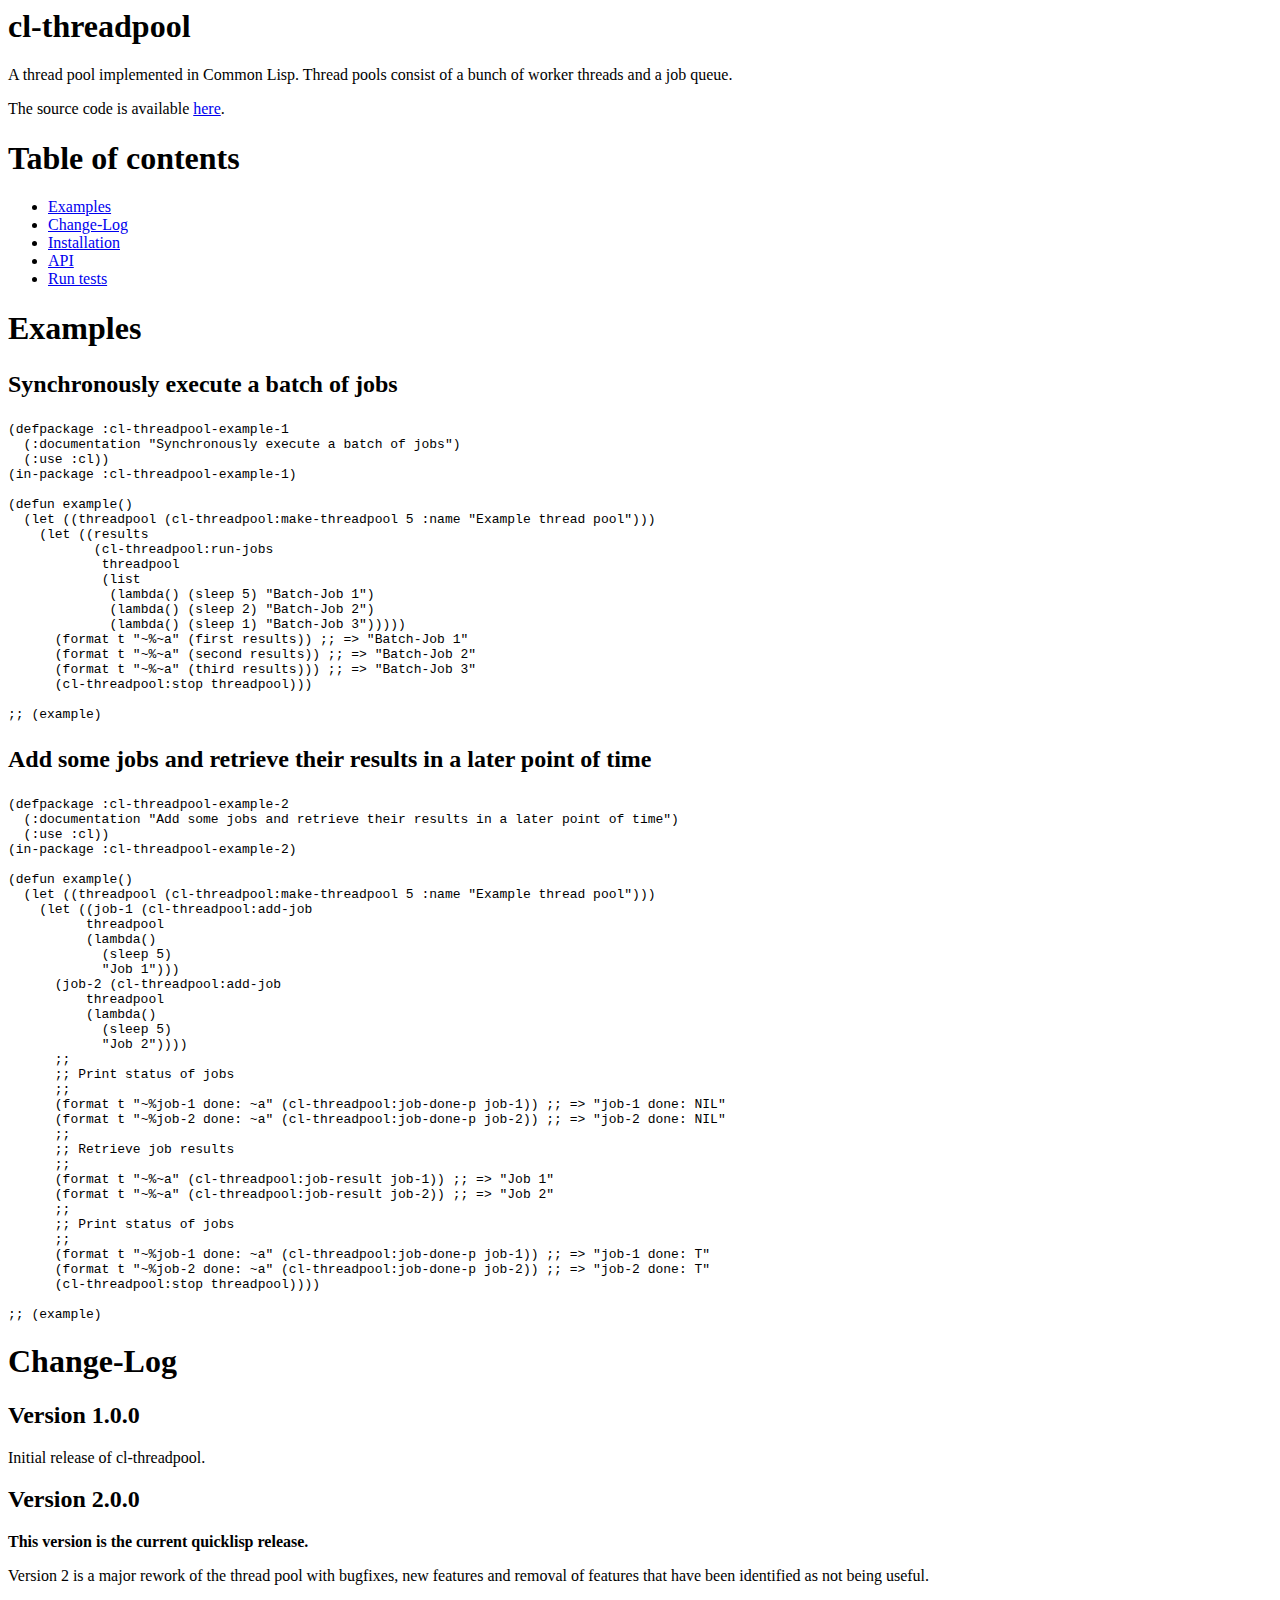
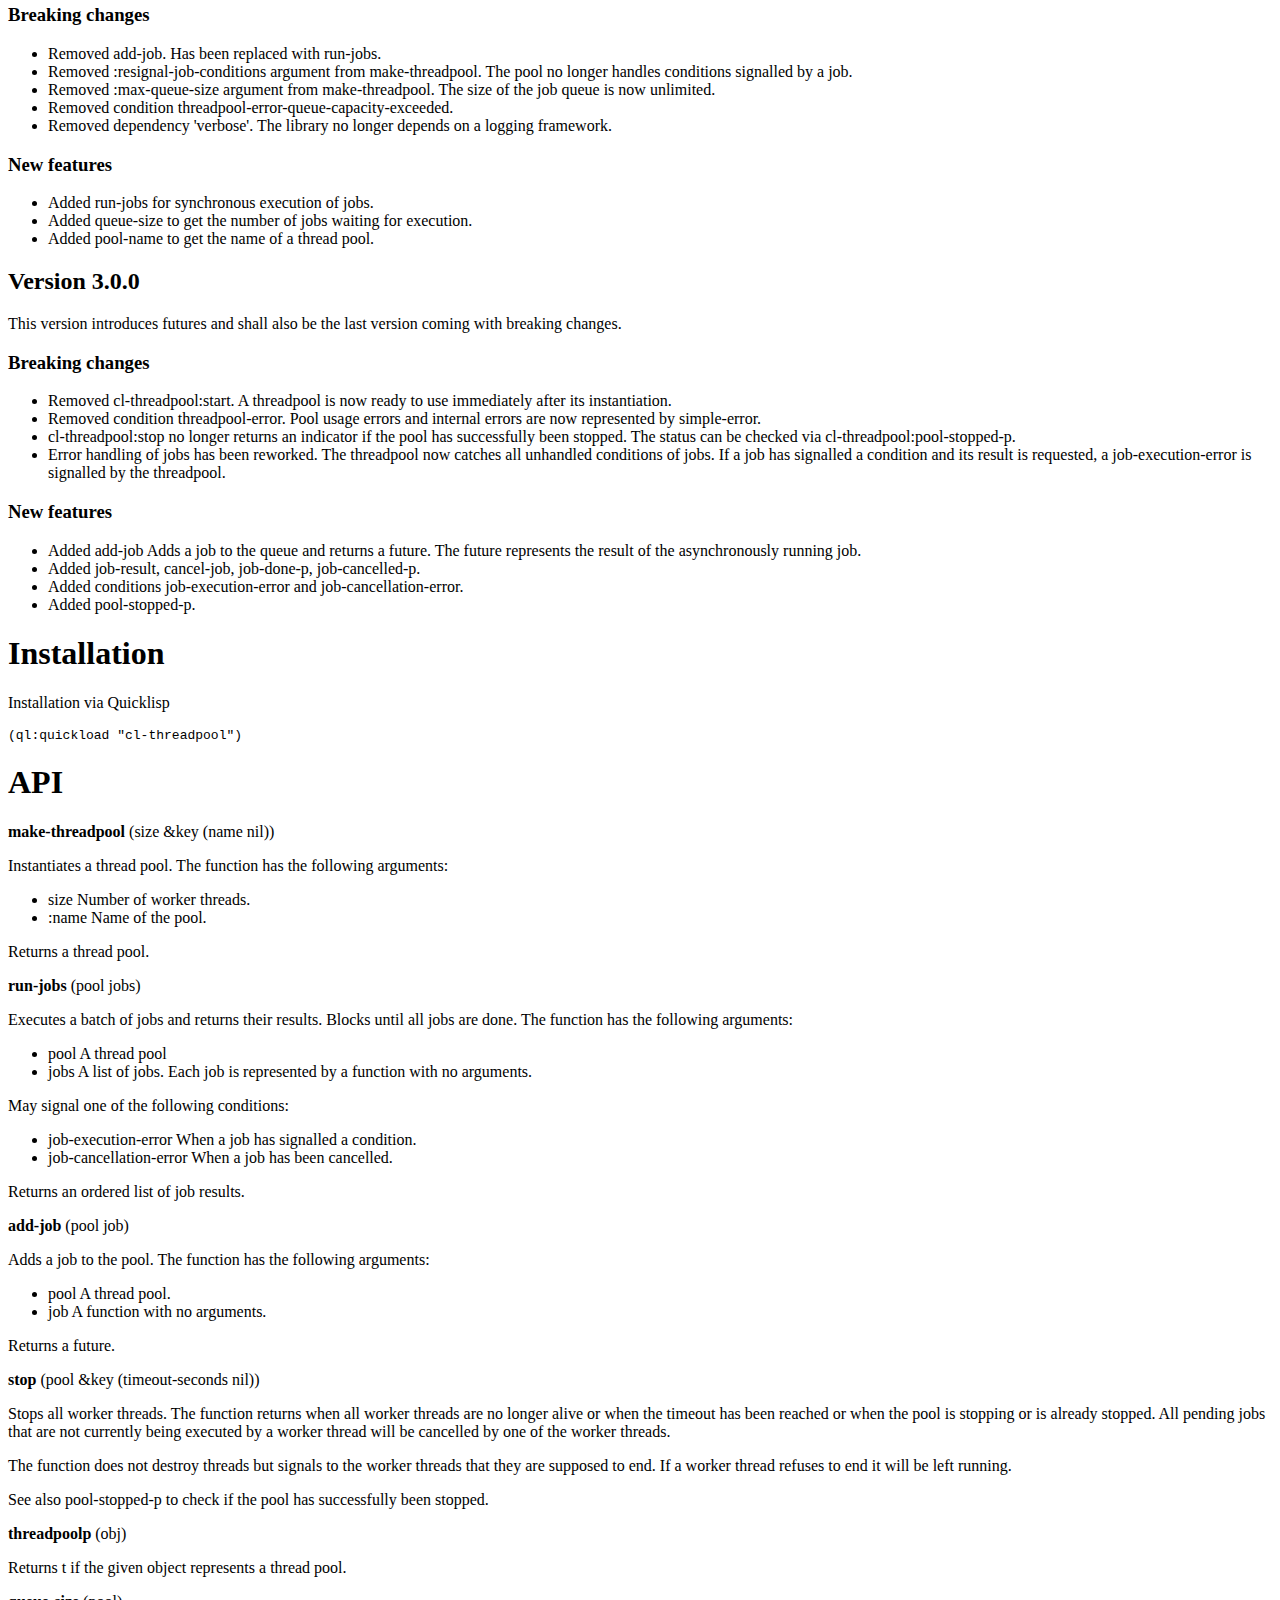
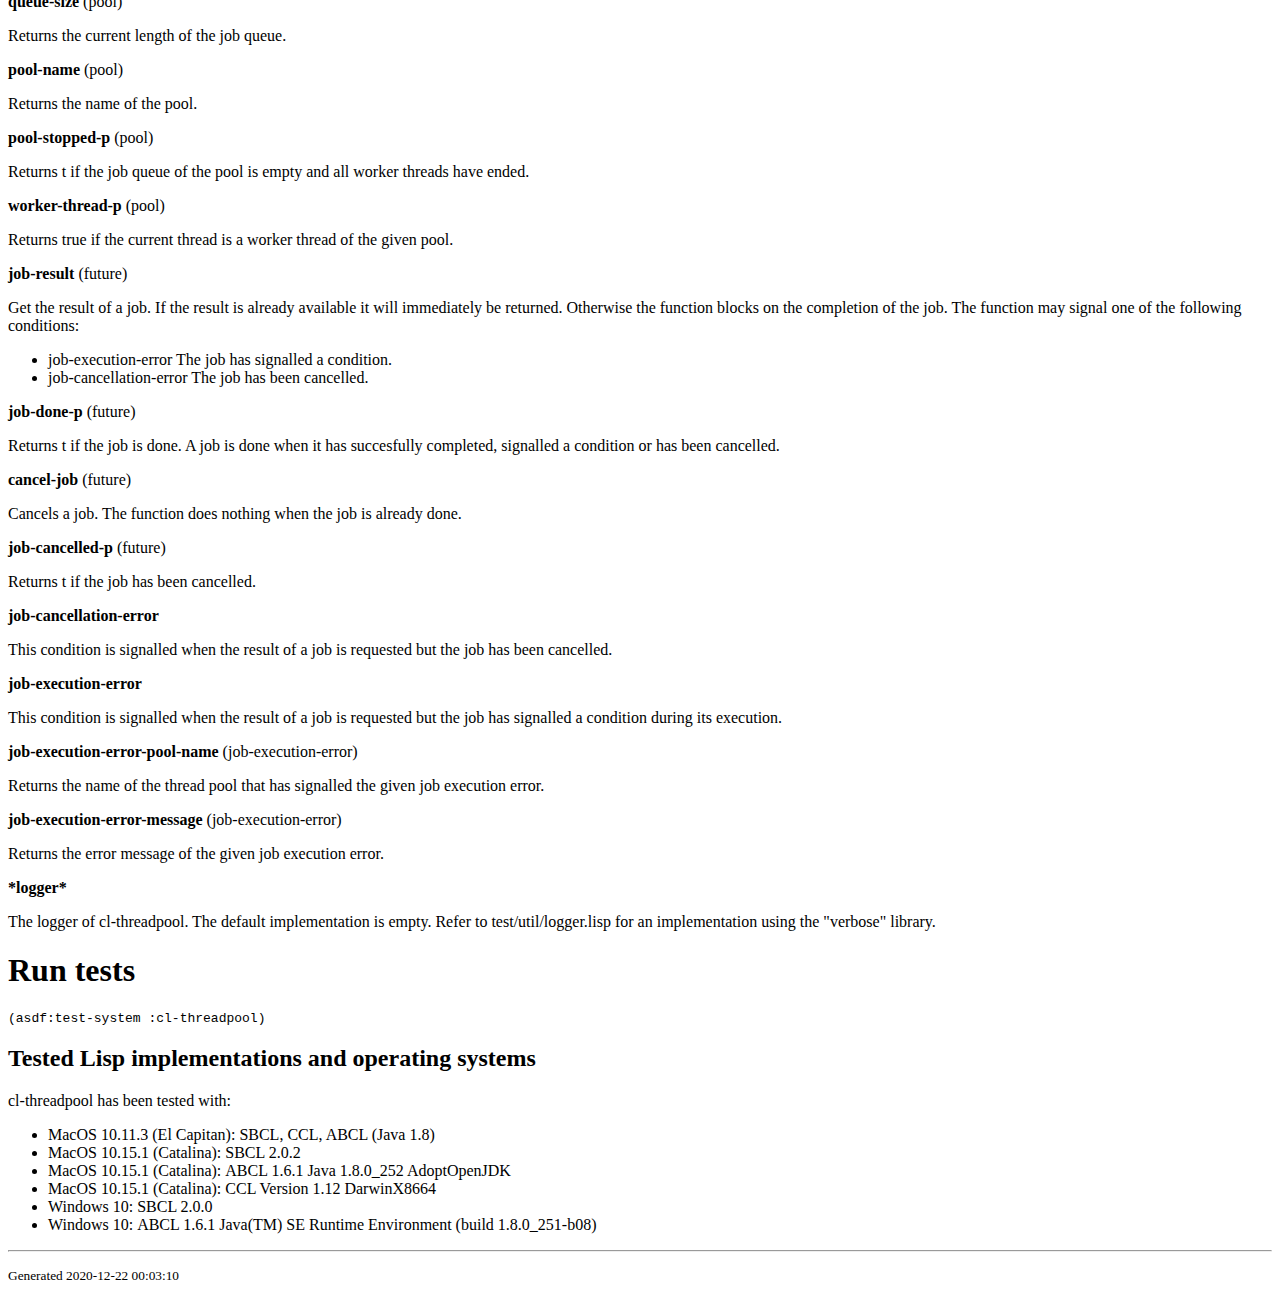
==== docs/index.html @ 8daae039 "Updated readme: How to run tests" ====
<html><head><link href="styles.css" rel="stylesheet" type="text/css"/></head><body><header><h1>cl-threadpool</h1><p>A thread pool implemented in Common Lisp. Thread pools consist of a bunch of worker threads and a job queue.</p><p>The source code is available <a href="https://github.com/Frechmatz/cl-threadpool">here</a>.</p></header><nav><h1>Table of contents</h1><ul><li><a href="#Examples">Examples</a></li><li><a href="#Change-Log">Change-Log</a></li><li><a href="#Installation">Installation</a></li><li><a href="#API">API</a></li><li><a href="#Run tests">Run tests</a></li></ul></nav><section><h1 id="Examples">Examples</h1><h2><p>Synchronously execute a batch of jobs</p></h2><p><pre><code>(defpackage :cl-threadpool-example-1
  (:documentation &quot;Synchronously execute a batch of jobs&quot;)
  (:use :cl))
(in-package :cl-threadpool-example-1)

(defun example()
  (let ((threadpool (cl-threadpool:make-threadpool 5 :name &quot;Example thread pool&quot;)))
    (let ((results
           (cl-threadpool:run-jobs
            threadpool
            (list
             (lambda() (sleep 5) &quot;Batch-Job 1&quot;)
             (lambda() (sleep 2) &quot;Batch-Job 2&quot;)
             (lambda() (sleep 1) &quot;Batch-Job 3&quot;)))))
      (format t &quot;~%~a&quot; (first results)) ;; =&gt; &quot;Batch-Job 1&quot;
      (format t &quot;~%~a&quot; (second results)) ;; =&gt; &quot;Batch-Job 2&quot;
      (format t &quot;~%~a&quot; (third results))) ;; =&gt; &quot;Batch-Job 3&quot;
      (cl-threadpool:stop threadpool)))

;; (example)</code></pre></p><h2><p>Add some jobs and retrieve their results in a later point of time</p></h2><p><pre><code>(defpackage :cl-threadpool-example-2
  (:documentation &quot;Add some jobs and retrieve their results in a later point of time&quot;)
  (:use :cl))
(in-package :cl-threadpool-example-2)

(defun example()
  (let ((threadpool (cl-threadpool:make-threadpool 5 :name &quot;Example thread pool&quot;)))
    (let ((job-1 (cl-threadpool:add-job
          threadpool
          (lambda()
            (sleep 5)
            &quot;Job 1&quot;)))
      (job-2 (cl-threadpool:add-job
          threadpool
          (lambda()
            (sleep 5)
            &quot;Job 2&quot;))))
      ;;
      ;; Print status of jobs
      ;;
      (format t &quot;~%job-1 done: ~a&quot; (cl-threadpool:job-done-p job-1)) ;; =&gt; &quot;job-1 done: NIL&quot;
      (format t &quot;~%job-2 done: ~a&quot; (cl-threadpool:job-done-p job-2)) ;; =&gt; &quot;job-2 done: NIL&quot;
      ;;
      ;; Retrieve job results
      ;;
      (format t &quot;~%~a&quot; (cl-threadpool:job-result job-1)) ;; =&gt; &quot;Job 1&quot;
      (format t &quot;~%~a&quot; (cl-threadpool:job-result job-2)) ;; =&gt; &quot;Job 2&quot;
      ;;
      ;; Print status of jobs
      ;;
      (format t &quot;~%job-1 done: ~a&quot; (cl-threadpool:job-done-p job-1)) ;; =&gt; &quot;job-1 done: T&quot;
      (format t &quot;~%job-2 done: ~a&quot; (cl-threadpool:job-done-p job-2)) ;; =&gt; &quot;job-2 done: T&quot;
      (cl-threadpool:stop threadpool))))

;; (example)</code></pre></p><h1 id="Change-Log">Change-Log</h1><h2>Version 1.0.0</h2><p>Initial release of cl-threadpool.</p><h2>Version 2.0.0</h2><p><b>This version is the current quicklisp release.</b></p><p>Version 2 is a major rework of the thread pool with bugfixes, new features and removal of features that have been identified as not being useful.</p><h3>Breaking changes</h3><ul><li>Removed add-job. Has been replaced with run-jobs.</li><li>Removed :resignal-job-conditions argument from make-threadpool. The pool no longer handles conditions signalled by a job.</li><li>Removed :max-queue-size argument from make-threadpool. The size of the job queue is now unlimited.</li> <li>Removed condition threadpool-error-queue-capacity-exceeded.</li><li>Removed dependency 'verbose'. The library no longer depends on a logging framework.</li></ul><h3>New features</h3><ul><li>Added run-jobs for synchronous execution of jobs.</li><li>Added queue-size to get the number of jobs waiting for execution.</li><li>Added pool-name to get the name of a thread pool.</li></ul><h2>Version 3.0.0</h2><p>This version introduces futures and shall also be the last version coming with breaking changes.</p><h3>Breaking changes</h3><ul><li>Removed cl-threadpool:start. A threadpool is now ready to use immediately after its instantiation.</li><li>Removed condition threadpool-error. Pool usage errors and internal errors are now	represented by simple-error.</li><li>cl-threadpool:stop no longer returns an indicator if the pool has successfully been stopped. The status can be checked via cl-threadpool:pool-stopped-p.</li><li>Error handling of jobs has been reworked. The threadpool now catches all unhandled conditions of jobs. If a job has signalled a condition and its result is requested, a job-execution-error is signalled by the threadpool.</li></ul><h3>New features</h3><ul><li>Added add-job Adds a job to the queue and returns a future. The future represents the result of the asynchronously running job.</li><li>Added job-result, cancel-job, job-done-p, job-cancelled-p.</li><li>Added conditions job-execution-error and job-cancellation-error.</li><li>Added pool-stopped-p.</li></ul><h1 id="Installation">Installation</h1><p>Installation via Quicklisp</p>
<pre><code>(ql:quickload "cl-threadpool")</code></pre><h1 id="API">API</h1><b>make-threadpool</b>&nbsp;(size &key (name nil))<p>Instantiates a thread pool. The function has the following arguments:
   <ul>
   <li>size Number of worker threads.</li>
   <li>:name Name of the pool.</li>
   </ul>
   Returns a thread pool.</p><b>run-jobs</b>&nbsp;(pool jobs)<p>Executes a batch of jobs and returns their results. Blocks until 
   all jobs are done. The function has the following arguments:
   <ul>
   <li>pool A thread pool</li>
   <li>jobs A list of jobs. Each job is represented by a function with no arguments.</li>
   </ul>
   May signal one of the following conditions:
   <ul>
   <li>job-execution-error When a job has signalled a condition.</li>
   <li>job-cancellation-error When a job has been cancelled.</li>
   </ul>
   Returns an ordered list of job results.</p><b>add-job</b>&nbsp;(pool job)<p>Adds a job to the pool. The function has the following arguments:
   <ul> 
   <li>pool A thread pool.</li>
   <li>job A function with no arguments.</li>
   </ul>
   Returns a future.</p><b>stop</b>&nbsp;(pool &key (timeout-seconds nil))<p><p>Stops all worker threads. The function returns when all worker threads are no longer alive 
   or when the timeout has been reached or when the pool is stopping or is already stopped. 
   All pending jobs that are not currently being executed by a worker thread will be cancelled
   by one of the worker threads.</p>
   <p>The function does not destroy threads but signals to the worker threads that they are 
   supposed to end. If a worker thread refuses to end it will be left running.</p>
   <p>See also pool-stopped-p to check if the pool has successfully been stopped.</p></p><b>threadpoolp</b>&nbsp;(obj)<p>Returns t if the given object represents a thread pool.</p><b>queue-size</b>&nbsp;(pool)<p>Returns the current length of the job queue.</p><b>pool-name</b>&nbsp;(pool)<p>Returns the name of the pool.</p><b>pool-stopped-p</b>&nbsp;(pool)<p>Returns t if the job queue of the pool is empty and all worker threads have ended.</p><b>worker-thread-p</b>&nbsp;(pool)<p>Returns true if the current thread is a worker thread of the given pool.</p><b>job-result</b>&nbsp;(future)<p>Get the result of a job. If the result is already available it will immediately 
   be returned. Otherwise the function blocks on the completion of the job.
   The function may signal one of the following conditions:
   <ul>
   <li>job-execution-error The job has signalled a condition.</li>
   <li>job-cancellation-error The job has been cancelled.</li>
   </ul></p><b>job-done-p</b>&nbsp;(future)<p>Returns t if the job is done. A job is done when it has
   succesfully completed, signalled a condition or has been cancelled.</p><b>cancel-job</b>&nbsp;(future)<p>Cancels a job. The function does nothing when the job is already done.</p><b>job-cancelled-p</b>&nbsp;(future)<p>Returns t if the job has been cancelled.</p><b>job-cancellation-error</b><p>This condition is signalled when the result of a job is requested but the 
    job has been cancelled.</p><b>job-execution-error</b><p>This condition is signalled when the result of a job is requested but the job has
    signalled a condition during its execution.</p><b>job-execution-error-pool-name</b>&nbsp;(job-execution-error)<p>Returns the name of the thread pool that has signalled the given job execution error.</p><b>job-execution-error-message</b>&nbsp;(job-execution-error)<p>Returns the error message of the given job execution error.</p><b>*logger*</b><p>The logger of cl-threadpool. The default implementation is empty.
 Refer to test/util/logger.lisp for an implementation using the "verbose" library.</p><h1 id="Run tests">Run tests</h1><pre><code>(asdf:test-system :cl-threadpool)</code></pre><h2>Tested Lisp implementations and operating systems</h2><p>cl-threadpool has been tested with:</p>
<ul>
    <li>MacOS 10.11.3 (El Capitan):&nbsp;SBCL, CCL, ABCL (Java 1.8)</li>
    <li>MacOS 10.15.1 (Catalina):&nbsp;SBCL 2.0.2</li>
    <li>MacOS 10.15.1 (Catalina):&nbsp;ABCL 1.6.1 Java 1.8.0_252 AdoptOpenJDK</li>
    <li>MacOS 10.15.1 (Catalina):&nbsp;CCL Version 1.12 DarwinX8664</li>
    <li>Windows 10:&nbsp;SBCL 2.0.0</li>
    <li>Windows 10:&nbsp;ABCL 1.6.1 Java(TM) SE Runtime Environment (build 1.8.0_251-b08)</li>
</ul></section><footer><hr/><p><small>Generated 2020-12-22  00:03:10</small></p></footer></body></html>
---- docs/styles.css ----
pre {
  white-space: pre-wrap;
  word-break: keep-all
}
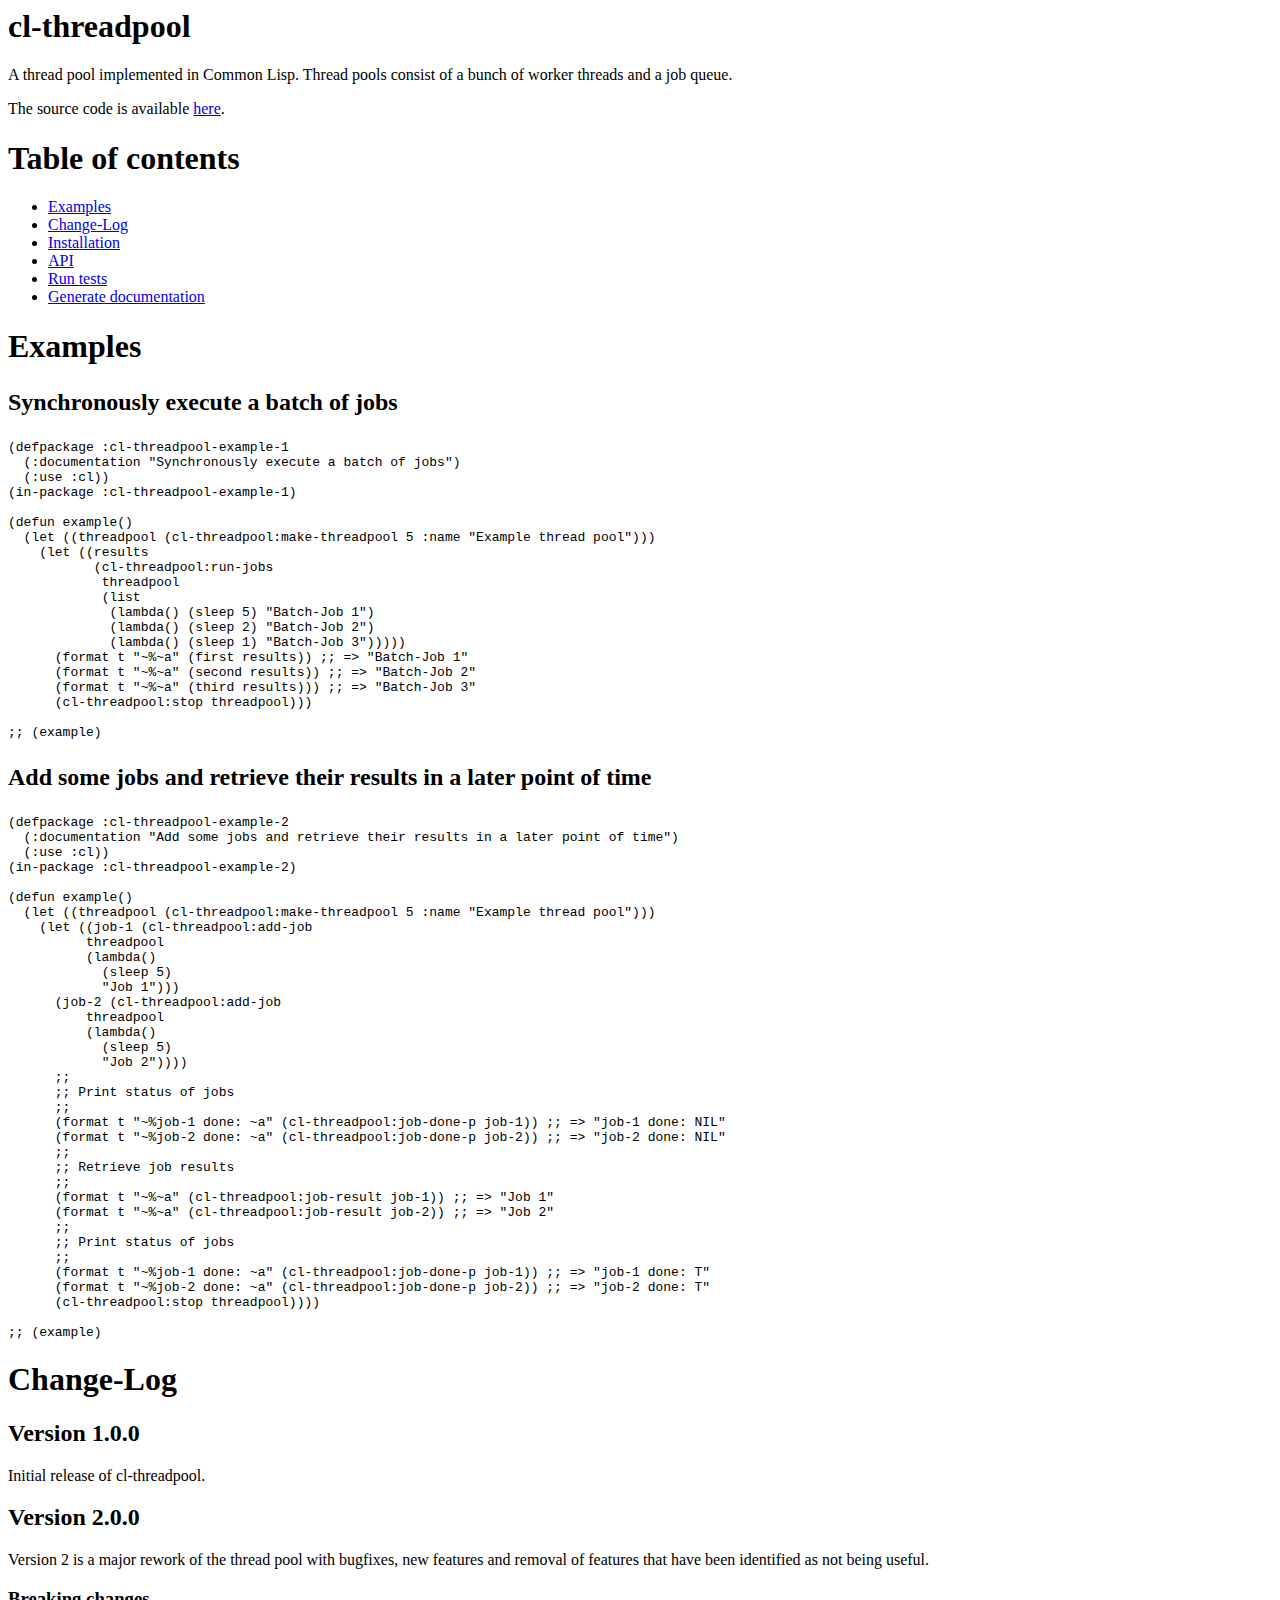
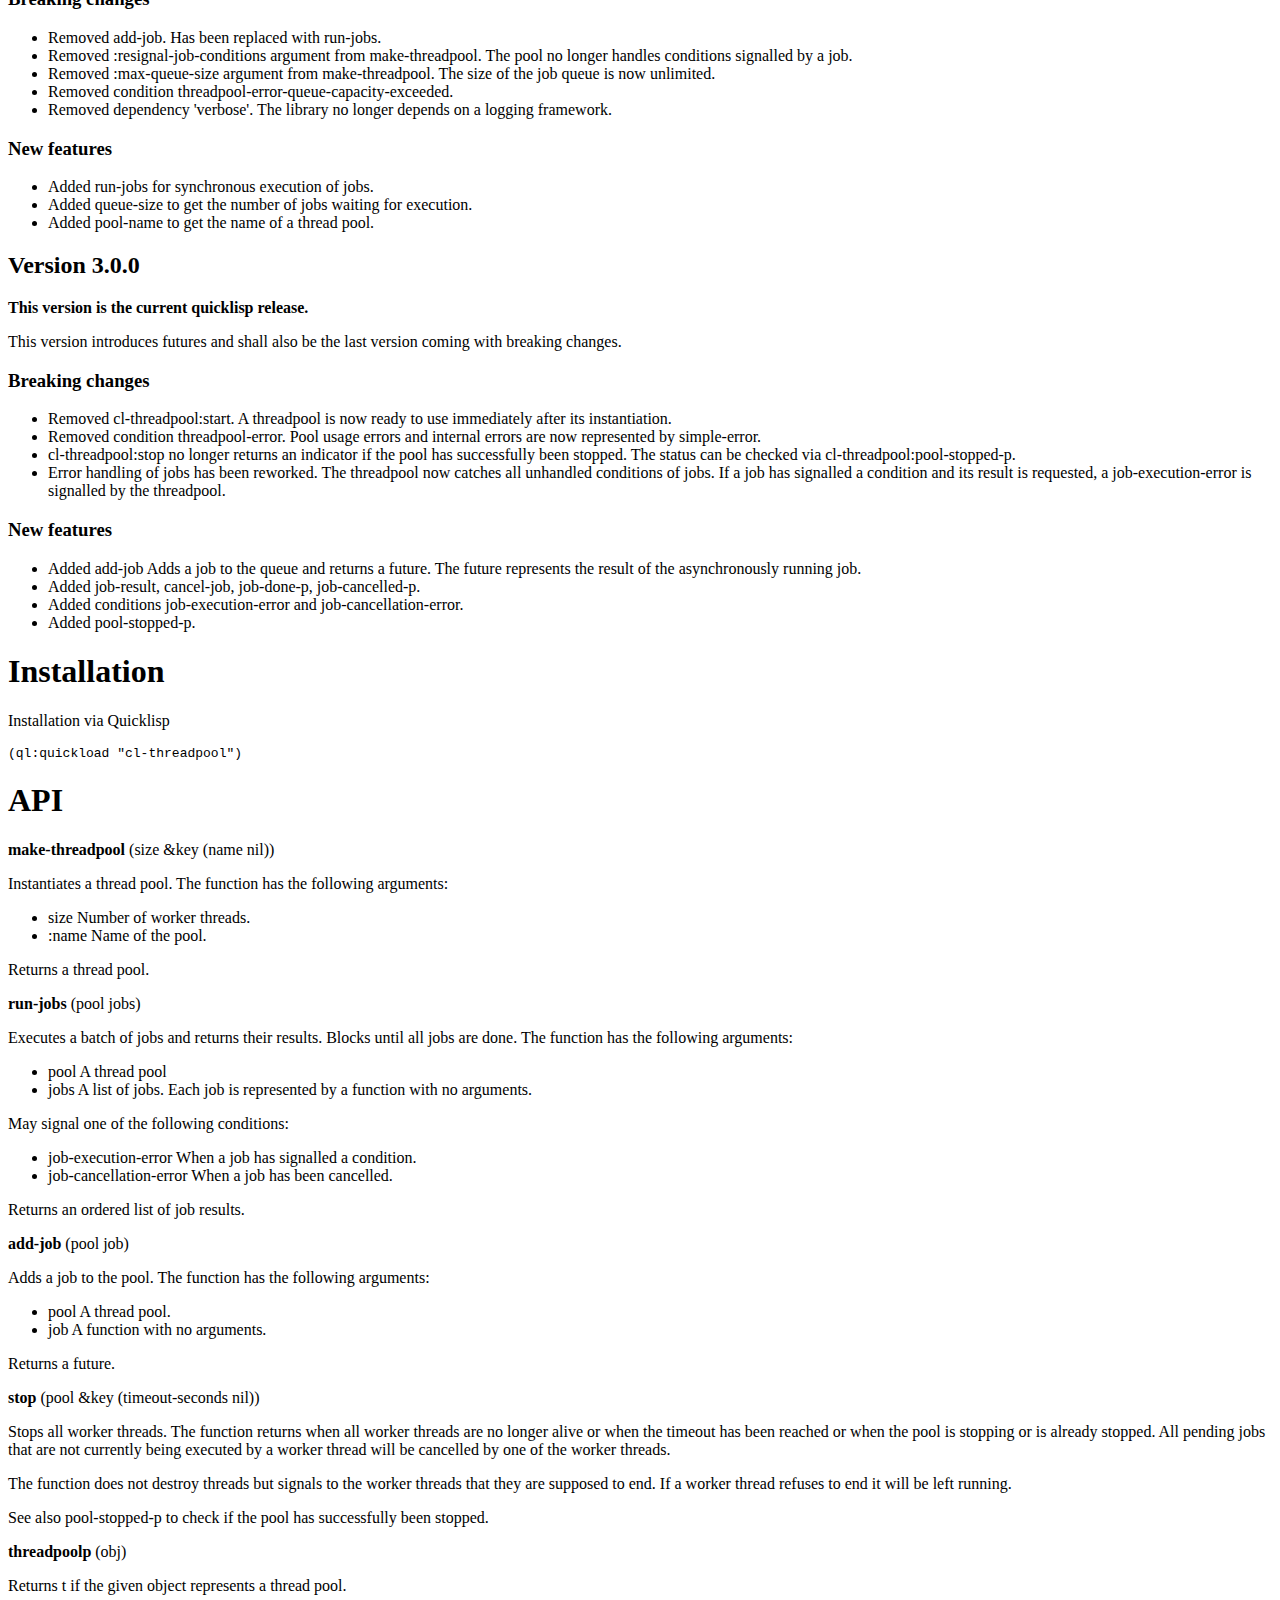
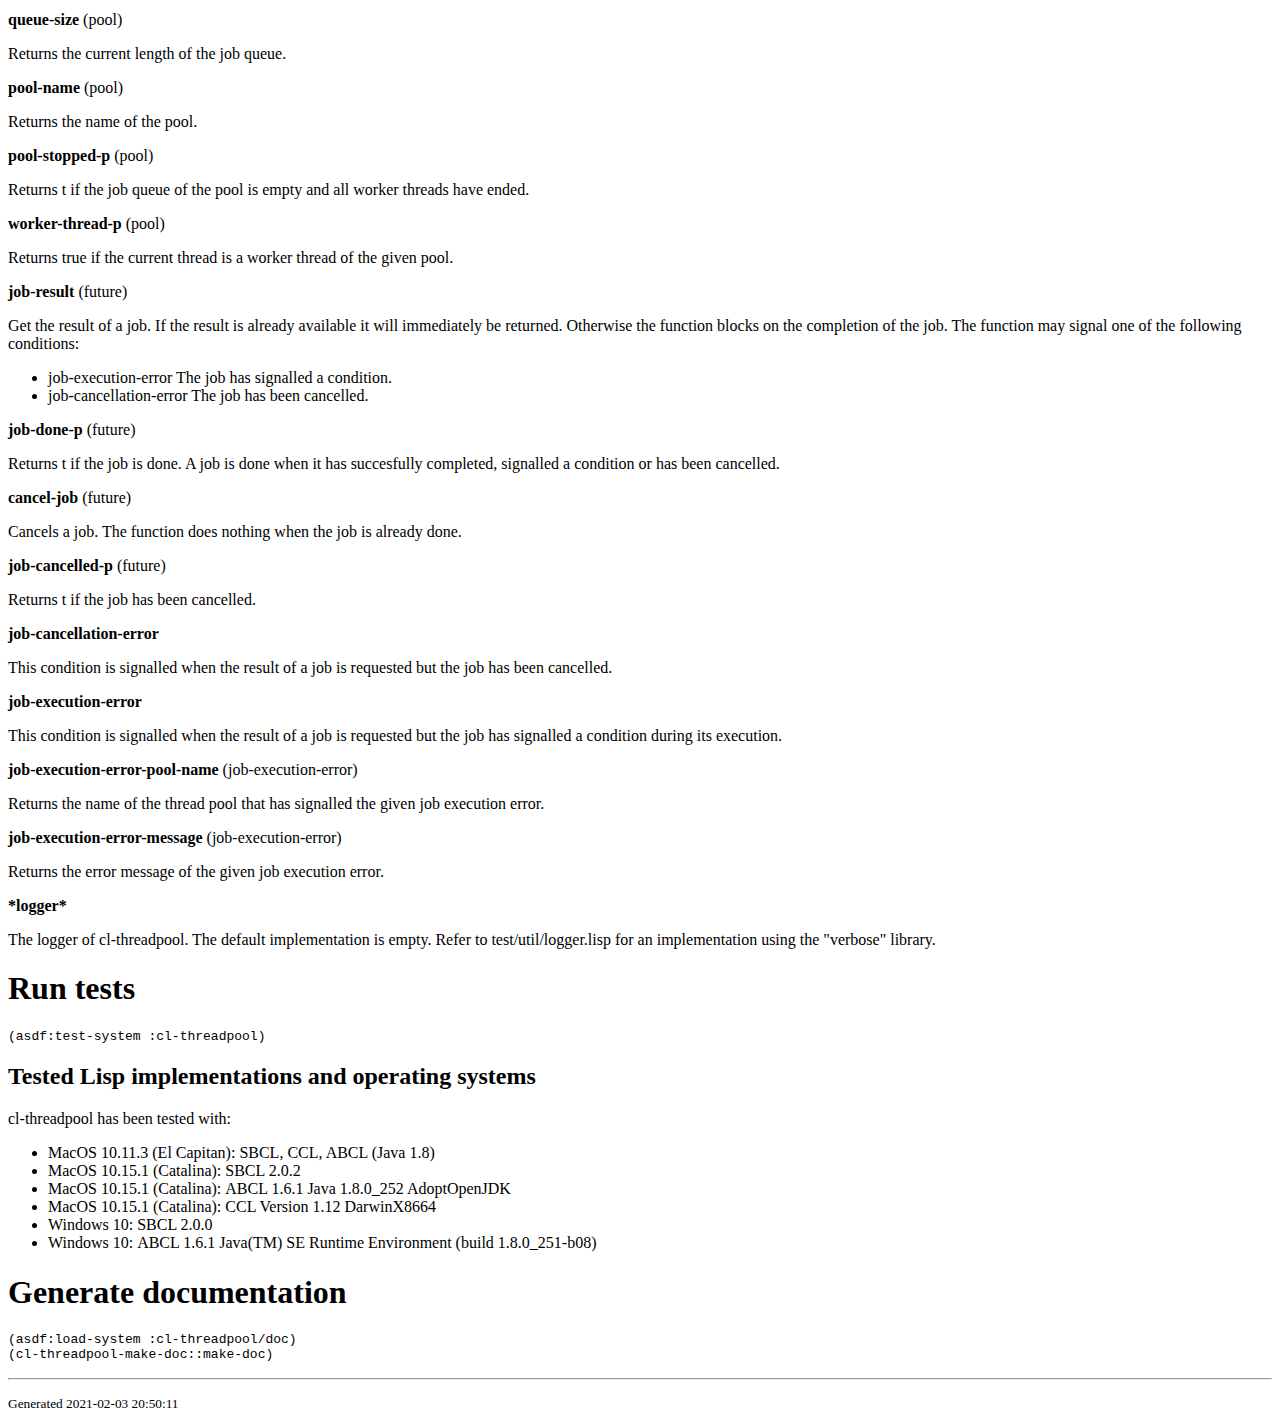
==== commit 86ef8a6b: "Quicklisp Release v3.0.0" ====
--- a/docs/index.html
+++ b/docs/index.html
@@ -1,4 +1,18 @@
-<html><head><link href="styles.css" rel="stylesheet" type="text/css"/></head><body><header><h1>cl-threadpool</h1><p>A thread pool implemented in Common Lisp. Thread pools consist of a bunch of worker threads and a job queue.</p><p>The source code is available <a href="https://github.com/Frechmatz/cl-threadpool">here</a>.</p></header><nav><h1>Table of contents</h1><ul><li><a href="#Examples">Examples</a></li><li><a href="#Change-Log">Change-Log</a></li><li><a href="#Installation">Installation</a></li><li><a href="#API">API</a></li><li><a href="#Run tests">Run tests</a></li></ul></nav><section><h1 id="Examples">Examples</h1><h2><p>Synchronously execute a batch of jobs</p></h2><p><pre><code>(defpackage :cl-threadpool-example-1
+<html><head><link href="styles.css" rel="stylesheet" type="text/css"/></head><body>
+<header>
+<h1>cl-threadpool</h1><p>A thread pool implemented in Common Lisp. Thread pools consist of a bunch of worker threads and a job queue.</p><p>The source code is available <a href="https://github.com/Frechmatz/cl-threadpool">here</a>.</p></header>
+<nav>
+<h1>Table of contents</h1>
+<ul>
+<li><a href="#Examples">Examples</a></li>
+<li><a href="#Change-Log">Change-Log</a></li>
+<li><a href="#Installation">Installation</a></li>
+<li><a href="#API">API</a></li>
+<li><a href="#Run tests">Run tests</a></li>
+<li><a href="#Generate documentation">Generate documentation</a></li></ul></nav>
+<section>
+<h1 id="Examples">Examples</h1>
+<h2><p>Synchronously execute a batch of jobs</p></h2><p><pre><code>(defpackage :cl-threadpool-example-1
   (:documentation &quot;Synchronously execute a batch of jobs&quot;)
   (:use :cl))
 (in-package :cl-threadpool-example-1)
@@ -17,7 +31,8 @@
       (format t &quot;~%~a&quot; (third results))) ;; =&gt; &quot;Batch-Job 3&quot;
       (cl-threadpool:stop threadpool)))
 
-;; (example)</code></pre></p><h2><p>Add some jobs and retrieve their results in a later point of time</p></h2><p><pre><code>(defpackage :cl-threadpool-example-2
+;; (example)</code></pre></p>
+<h2><p>Add some jobs and retrieve their results in a later point of time</p></h2><p><pre><code>(defpackage :cl-threadpool-example-2
   (:documentation &quot;Add some jobs and retrieve their results in a later point of time&quot;)
   (:use :cl))
 (in-package :cl-threadpool-example-2)
@@ -51,8 +66,18 @@
       (format t &quot;~%job-2 done: ~a&quot; (cl-threadpool:job-done-p job-2)) ;; =&gt; &quot;job-2 done: T&quot;
       (cl-threadpool:stop threadpool))))
 
-;; (example)</code></pre></p><h1 id="Change-Log">Change-Log</h1><h2>Version 1.0.0</h2><p>Initial release of cl-threadpool.</p><h2>Version 2.0.0</h2><p><b>This version is the current quicklisp release.</b></p><p>Version 2 is a major rework of the thread pool with bugfixes, new features and removal of features that have been identified as not being useful.</p><h3>Breaking changes</h3><ul><li>Removed add-job. Has been replaced with run-jobs.</li><li>Removed :resignal-job-conditions argument from make-threadpool. The pool no longer handles conditions signalled by a job.</li><li>Removed :max-queue-size argument from make-threadpool. The size of the job queue is now unlimited.</li> <li>Removed condition threadpool-error-queue-capacity-exceeded.</li><li>Removed dependency 'verbose'. The library no longer depends on a logging framework.</li></ul><h3>New features</h3><ul><li>Added run-jobs for synchronous execution of jobs.</li><li>Added queue-size to get the number of jobs waiting for execution.</li><li>Added pool-name to get the name of a thread pool.</li></ul><h2>Version 3.0.0</h2><p>This version introduces futures and shall also be the last version coming with breaking changes.</p><h3>Breaking changes</h3><ul><li>Removed cl-threadpool:start. A threadpool is now ready to use immediately after its instantiation.</li><li>Removed condition threadpool-error. Pool usage errors and internal errors are now	represented by simple-error.</li><li>cl-threadpool:stop no longer returns an indicator if the pool has successfully been stopped. The status can be checked via cl-threadpool:pool-stopped-p.</li><li>Error handling of jobs has been reworked. The threadpool now catches all unhandled conditions of jobs. If a job has signalled a condition and its result is requested, a job-execution-error is signalled by the threadpool.</li></ul><h3>New features</h3><ul><li>Added add-job Adds a job to the queue and returns a future. The future represents the result of the asynchronously running job.</li><li>Added job-result, cancel-job, job-done-p, job-cancelled-p.</li><li>Added conditions job-execution-error and job-cancellation-error.</li><li>Added pool-stopped-p.</li></ul><h1 id="Installation">Installation</h1><p>Installation via Quicklisp</p>
-<pre><code>(ql:quickload "cl-threadpool")</code></pre><h1 id="API">API</h1><b>make-threadpool</b>&nbsp;(size &key (name nil))<p>Instantiates a thread pool. The function has the following arguments:
+;; (example)</code></pre></p>
+<h1 id="Change-Log">Change-Log</h1>
+<h2>Version 1.0.0</h2><p>Initial release of cl-threadpool.</p>
+<h2>Version 2.0.0</h2><p>Version 2 is a major rework of the thread pool with bugfixes, new features and removal of features that have been identified as not being useful.</p>
+<h3>Breaking changes</h3><ul><li>Removed add-job. Has been replaced with run-jobs.</li><li>Removed :resignal-job-conditions argument from make-threadpool. The pool no longer handles conditions signalled by a job.</li><li>Removed :max-queue-size argument from make-threadpool. The size of the job queue is now unlimited.</li> <li>Removed condition threadpool-error-queue-capacity-exceeded.</li><li>Removed dependency 'verbose'. The library no longer depends on a logging framework.</li></ul>
+<h3>New features</h3><ul><li>Added run-jobs for synchronous execution of jobs.</li><li>Added queue-size to get the number of jobs waiting for execution.</li><li>Added pool-name to get the name of a thread pool.</li></ul>
+<h2>Version 3.0.0</h2><p><b>This version is the current quicklisp release.</b></p><p>This version introduces futures and shall also be the last version coming with breaking changes.</p>
+<h3>Breaking changes</h3><ul><li>Removed cl-threadpool:start. A threadpool is now ready to use immediately after its instantiation.</li><li>Removed condition threadpool-error. Pool usage errors and internal errors are now	represented by simple-error.</li><li>cl-threadpool:stop no longer returns an indicator if the pool has successfully been stopped. The status can be checked via cl-threadpool:pool-stopped-p.</li><li>Error handling of jobs has been reworked. The threadpool now catches all unhandled conditions of jobs. If a job has signalled a condition and its result is requested, a job-execution-error is signalled by the threadpool.</li></ul>
+<h3>New features</h3><ul><li>Added add-job Adds a job to the queue and returns a future. The future represents the result of the asynchronously running job.</li><li>Added job-result, cancel-job, job-done-p, job-cancelled-p.</li><li>Added conditions job-execution-error and job-cancellation-error.</li><li>Added pool-stopped-p.</li></ul>
+<h1 id="Installation">Installation</h1><p>Installation via Quicklisp</p>
+<pre><code>(ql:quickload "cl-threadpool")</code></pre>
+<h1 id="API">API</h1><b>make-threadpool</b>&nbsp;(size &key (name nil))<p>Instantiates a thread pool. The function has the following arguments:
    <ul>
    <li>size Number of worker threads.</li>
    <li>:name Name of the pool.</li>
@@ -89,7 +114,9 @@
    succesfully completed, signalled a condition or has been cancelled.</p><b>cancel-job</b>&nbsp;(future)<p>Cancels a job. The function does nothing when the job is already done.</p><b>job-cancelled-p</b>&nbsp;(future)<p>Returns t if the job has been cancelled.</p><b>job-cancellation-error</b><p>This condition is signalled when the result of a job is requested but the 
     job has been cancelled.</p><b>job-execution-error</b><p>This condition is signalled when the result of a job is requested but the job has
     signalled a condition during its execution.</p><b>job-execution-error-pool-name</b>&nbsp;(job-execution-error)<p>Returns the name of the thread pool that has signalled the given job execution error.</p><b>job-execution-error-message</b>&nbsp;(job-execution-error)<p>Returns the error message of the given job execution error.</p><b>*logger*</b><p>The logger of cl-threadpool. The default implementation is empty.
- Refer to test/util/logger.lisp for an implementation using the "verbose" library.</p><h1 id="Run tests">Run tests</h1><pre><code>(asdf:test-system :cl-threadpool)</code></pre><h2>Tested Lisp implementations and operating systems</h2><p>cl-threadpool has been tested with:</p>
+ Refer to test/util/logger.lisp for an implementation using the "verbose" library.</p>
+<h1 id="Run tests">Run tests</h1><pre><code>(asdf:test-system :cl-threadpool)</code></pre>
+<h2>Tested Lisp implementations and operating systems</h2><p>cl-threadpool has been tested with:</p>
 <ul>
     <li>MacOS 10.11.3 (El Capitan):&nbsp;SBCL, CCL, ABCL (Java 1.8)</li>
     <li>MacOS 10.15.1 (Catalina):&nbsp;SBCL 2.0.2</li>
@@ -97,4 +124,7 @@
     <li>MacOS 10.15.1 (Catalina):&nbsp;CCL Version 1.12 DarwinX8664</li>
     <li>Windows 10:&nbsp;SBCL 2.0.0</li>
     <li>Windows 10:&nbsp;ABCL 1.6.1 Java(TM) SE Runtime Environment (build 1.8.0_251-b08)</li>
-</ul></section><footer><hr/><p><small>Generated 2020-12-22  00:03:10</small></p></footer></body></html>+</ul>
+<h1 id="Generate documentation">Generate documentation</h1><p><pre><code>(asdf:load-system :cl-threadpool/doc)
+(cl-threadpool-make-doc::make-doc)</code></pre></p></section>
+<footer><hr/><p><small>Generated 2021-02-03  20:50:11</small></p></footer></body></html>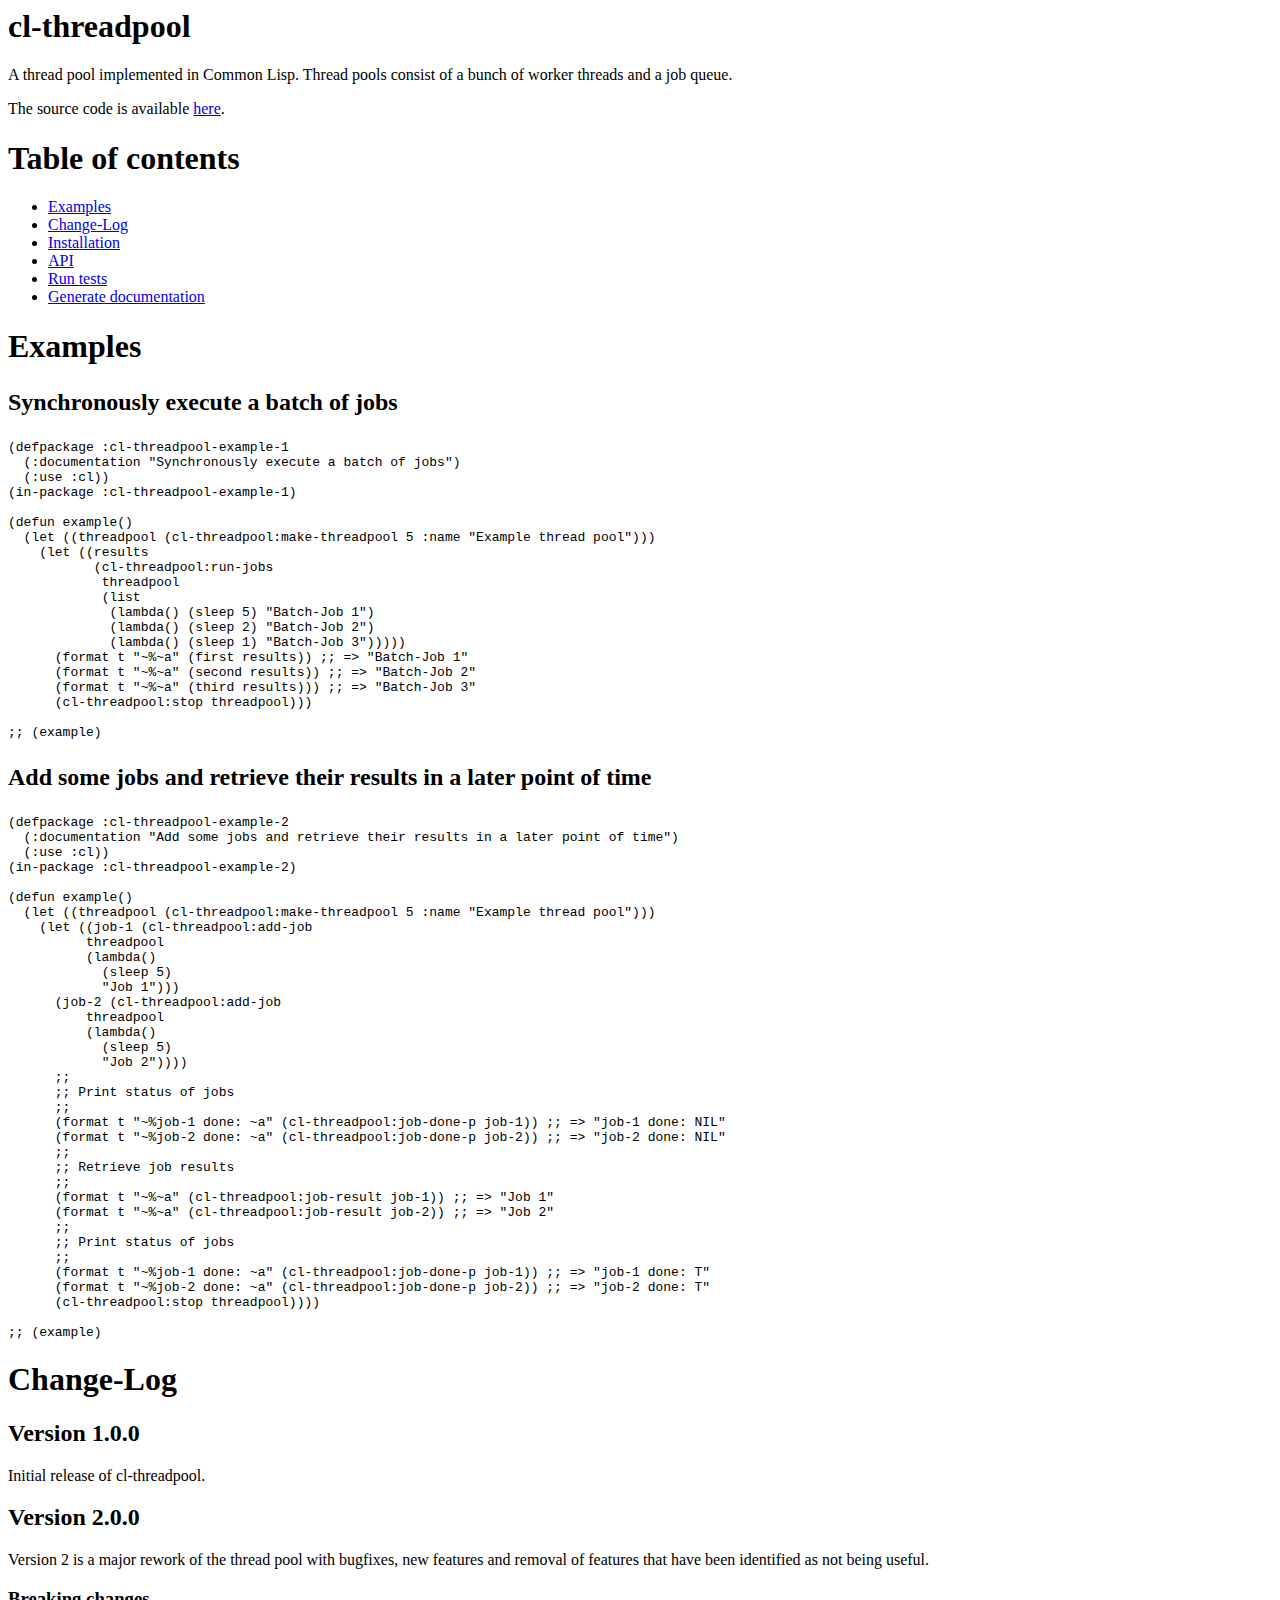
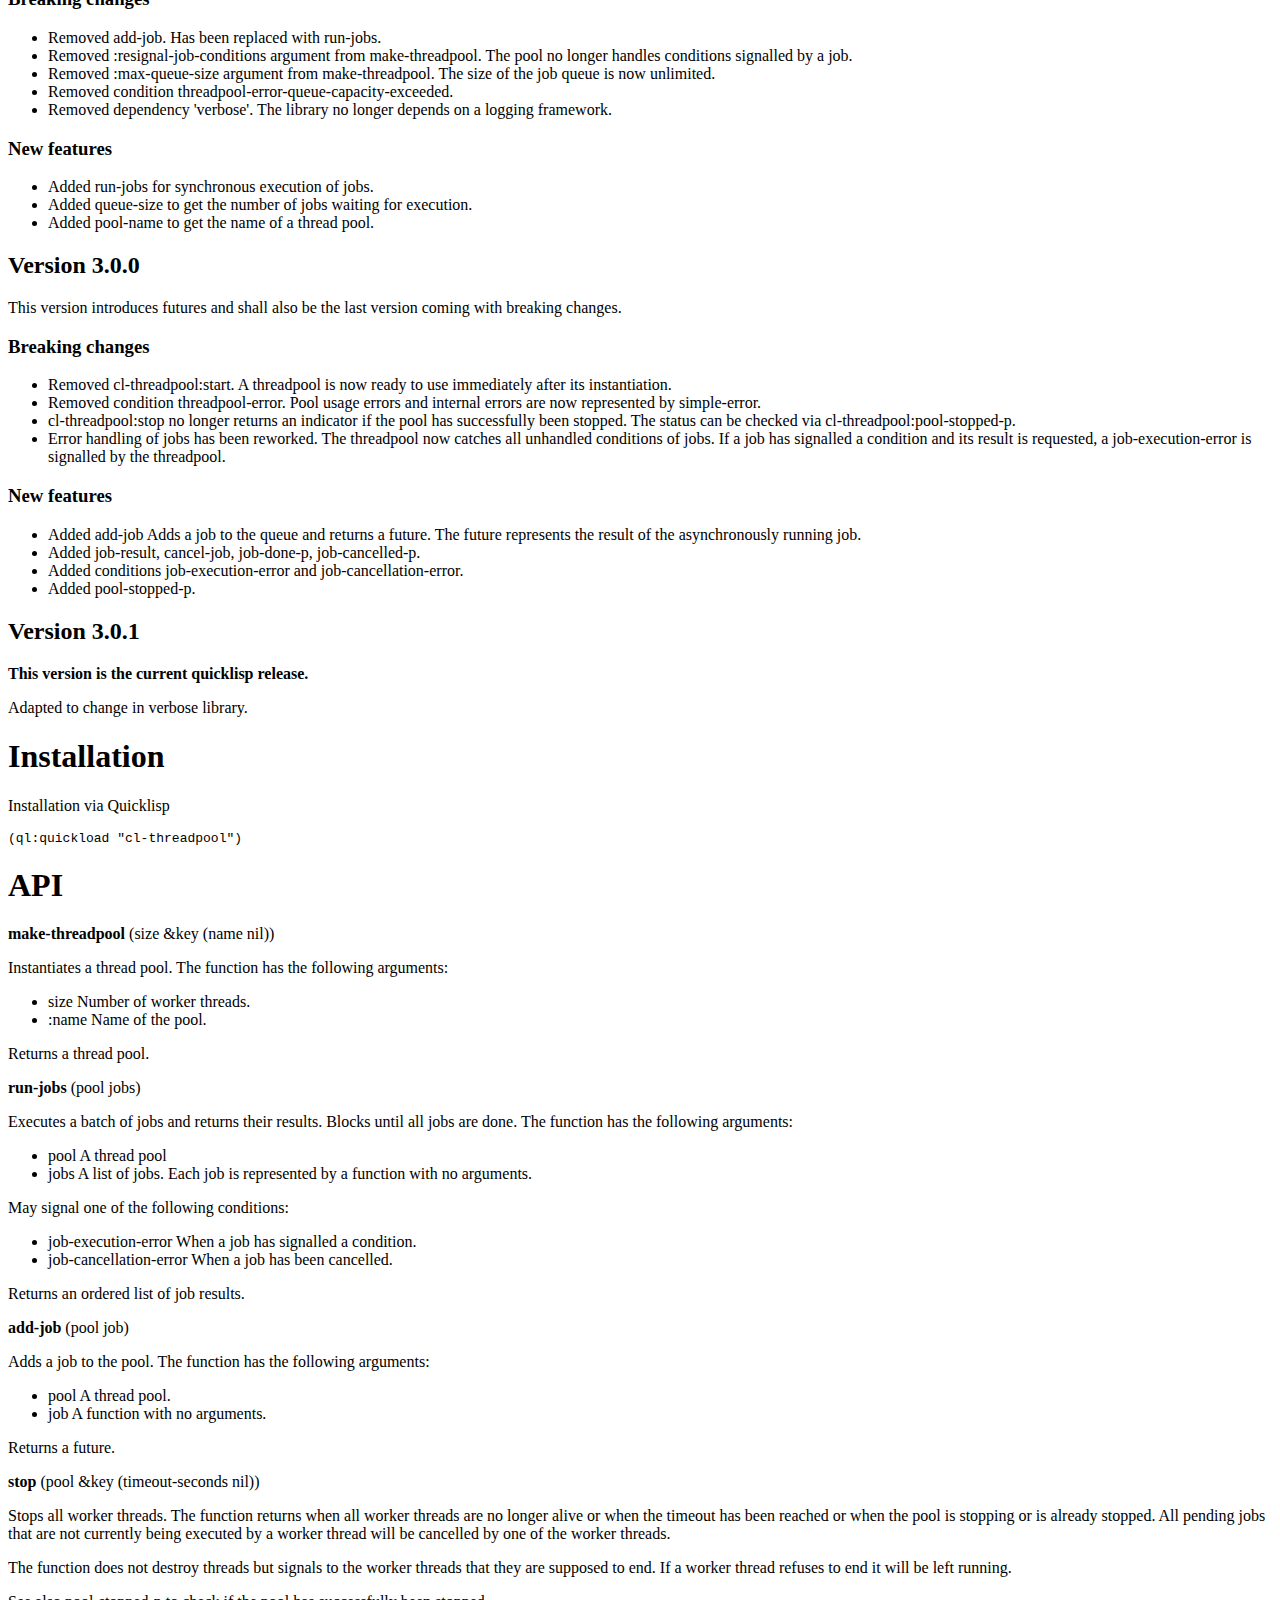
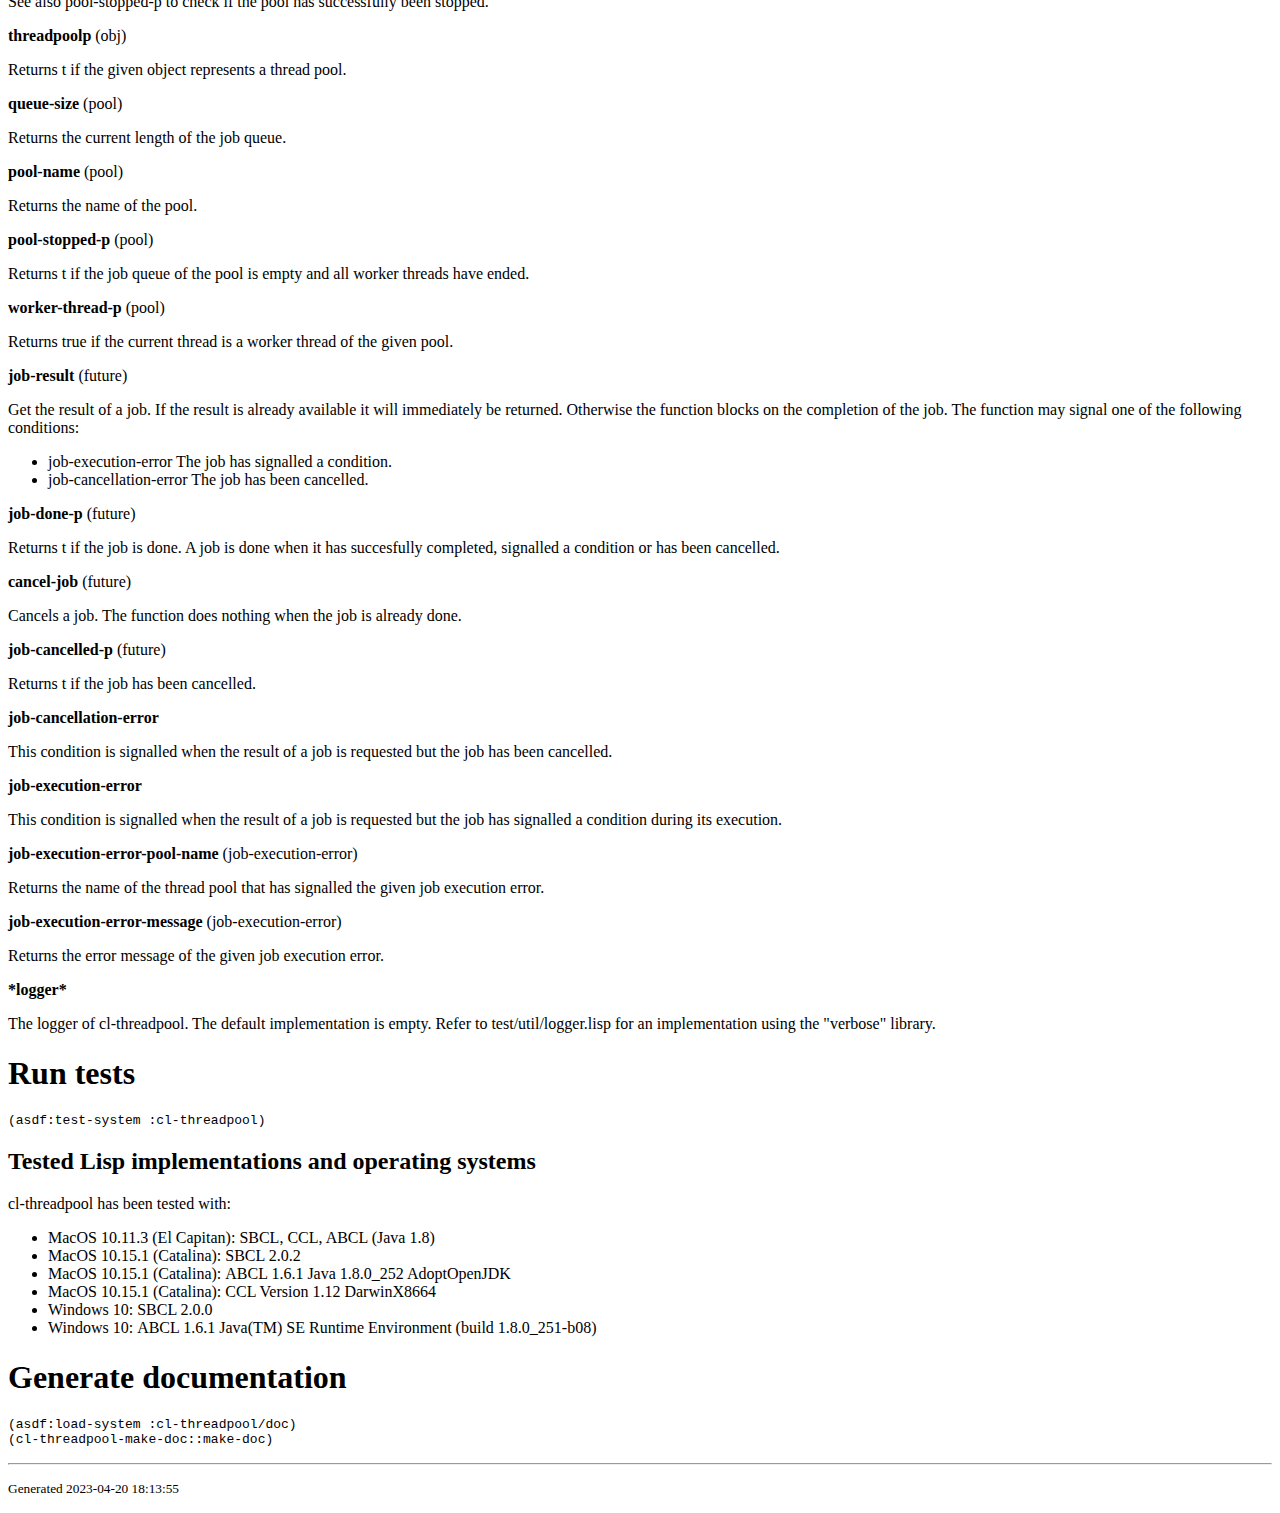
==== commit 6f50a83e: "Bumped version; updated documentation" ====
--- a/docs/index.html
+++ b/docs/index.html
@@ -72,9 +72,10 @@
 <h2>Version 2.0.0</h2><p>Version 2 is a major rework of the thread pool with bugfixes, new features and removal of features that have been identified as not being useful.</p>
 <h3>Breaking changes</h3><ul><li>Removed add-job. Has been replaced with run-jobs.</li><li>Removed :resignal-job-conditions argument from make-threadpool. The pool no longer handles conditions signalled by a job.</li><li>Removed :max-queue-size argument from make-threadpool. The size of the job queue is now unlimited.</li> <li>Removed condition threadpool-error-queue-capacity-exceeded.</li><li>Removed dependency 'verbose'. The library no longer depends on a logging framework.</li></ul>
 <h3>New features</h3><ul><li>Added run-jobs for synchronous execution of jobs.</li><li>Added queue-size to get the number of jobs waiting for execution.</li><li>Added pool-name to get the name of a thread pool.</li></ul>
-<h2>Version 3.0.0</h2><p><b>This version is the current quicklisp release.</b></p><p>This version introduces futures and shall also be the last version coming with breaking changes.</p>
+<h2>Version 3.0.0</h2><p>This version introduces futures and shall also be the last version coming with breaking changes.</p>
 <h3>Breaking changes</h3><ul><li>Removed cl-threadpool:start. A threadpool is now ready to use immediately after its instantiation.</li><li>Removed condition threadpool-error. Pool usage errors and internal errors are now	represented by simple-error.</li><li>cl-threadpool:stop no longer returns an indicator if the pool has successfully been stopped. The status can be checked via cl-threadpool:pool-stopped-p.</li><li>Error handling of jobs has been reworked. The threadpool now catches all unhandled conditions of jobs. If a job has signalled a condition and its result is requested, a job-execution-error is signalled by the threadpool.</li></ul>
 <h3>New features</h3><ul><li>Added add-job Adds a job to the queue and returns a future. The future represents the result of the asynchronously running job.</li><li>Added job-result, cancel-job, job-done-p, job-cancelled-p.</li><li>Added conditions job-execution-error and job-cancellation-error.</li><li>Added pool-stopped-p.</li></ul>
+<h2>Version 3.0.1</h2><p><b>This version is the current quicklisp release.</b></p><p>Adapted to change in verbose library.</p>
 <h1 id="Installation">Installation</h1><p>Installation via Quicklisp</p>
 <pre><code>(ql:quickload "cl-threadpool")</code></pre>
 <h1 id="API">API</h1><b>make-threadpool</b>&nbsp;(size &key (name nil))<p>Instantiates a thread pool. The function has the following arguments:
@@ -127,4 +128,4 @@
 </ul>
 <h1 id="Generate documentation">Generate documentation</h1><p><pre><code>(asdf:load-system :cl-threadpool/doc)
 (cl-threadpool-make-doc::make-doc)</code></pre></p></section>
-<footer><hr/><p><small>Generated 2021-02-03  20:50:11</small></p></footer></body></html>+<footer><hr/><p><small>Generated 2023-04-20  18:13:55</small></p></footer></body></html>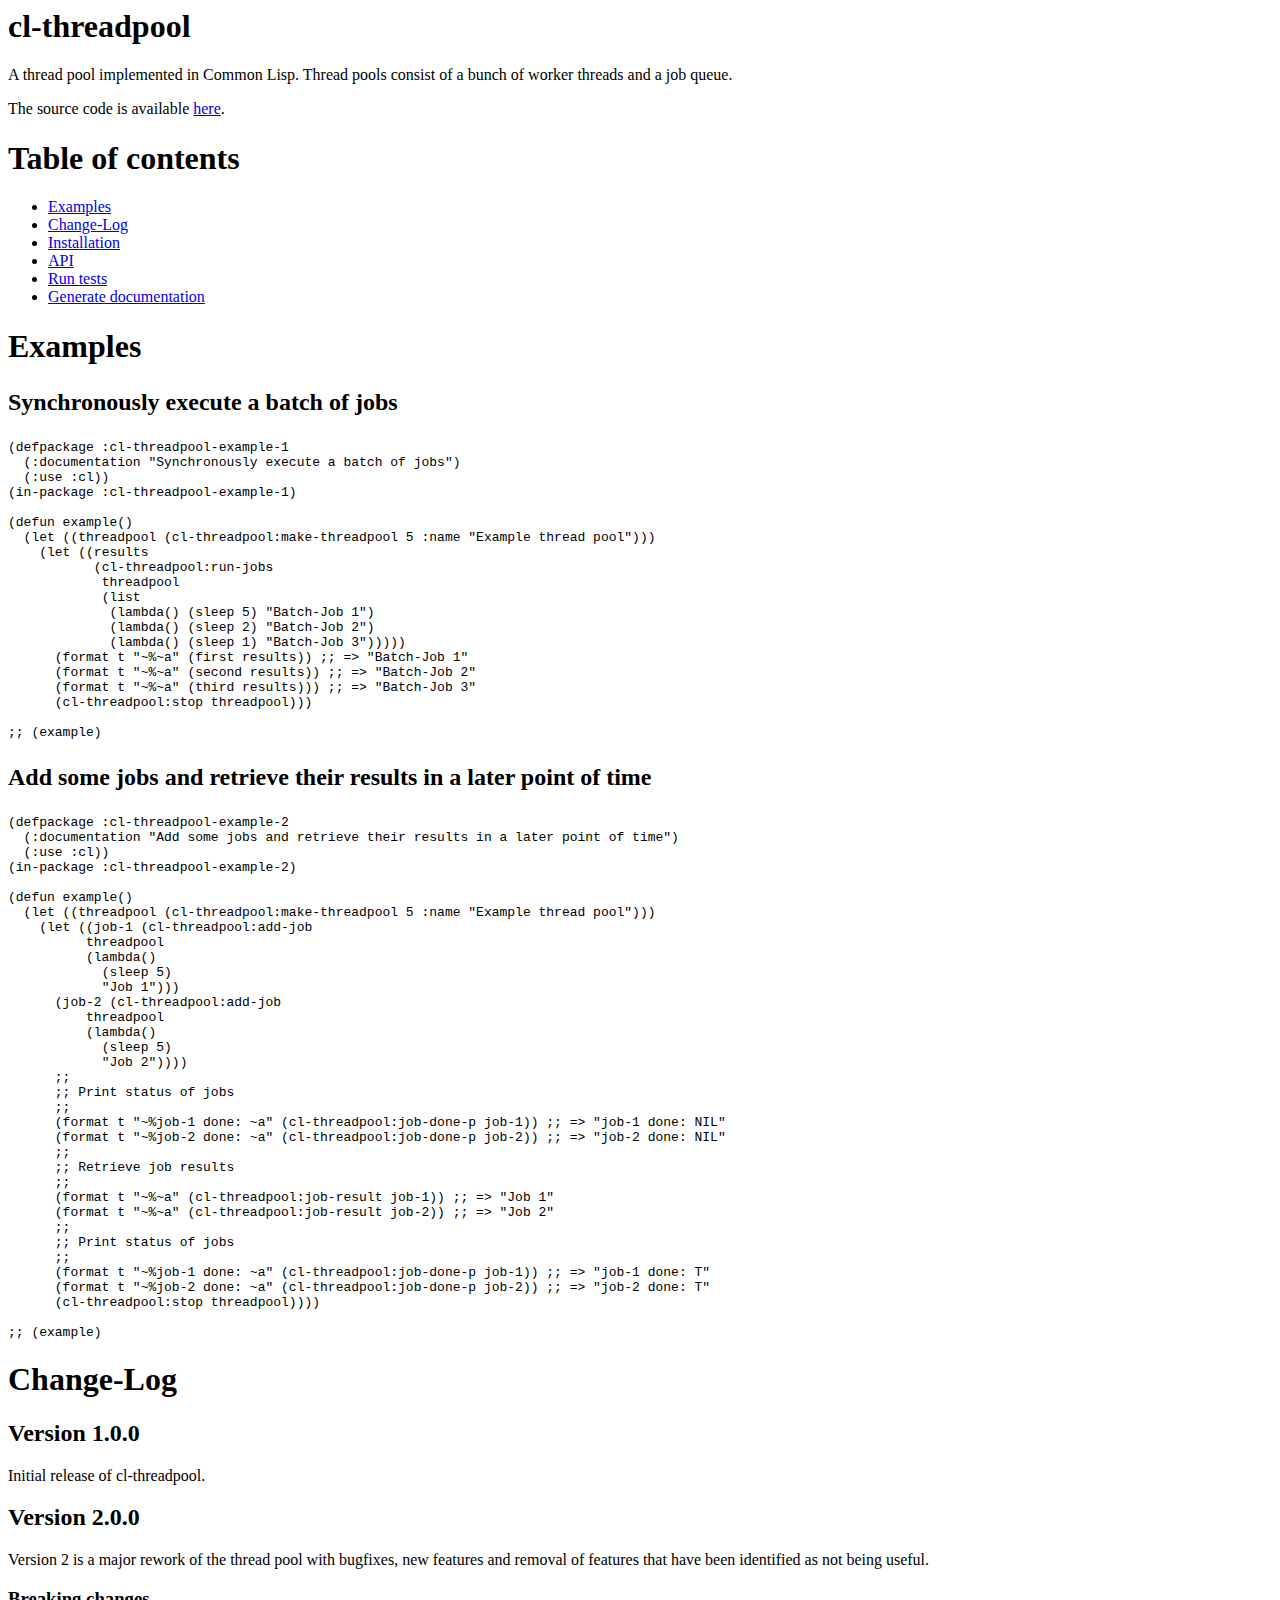
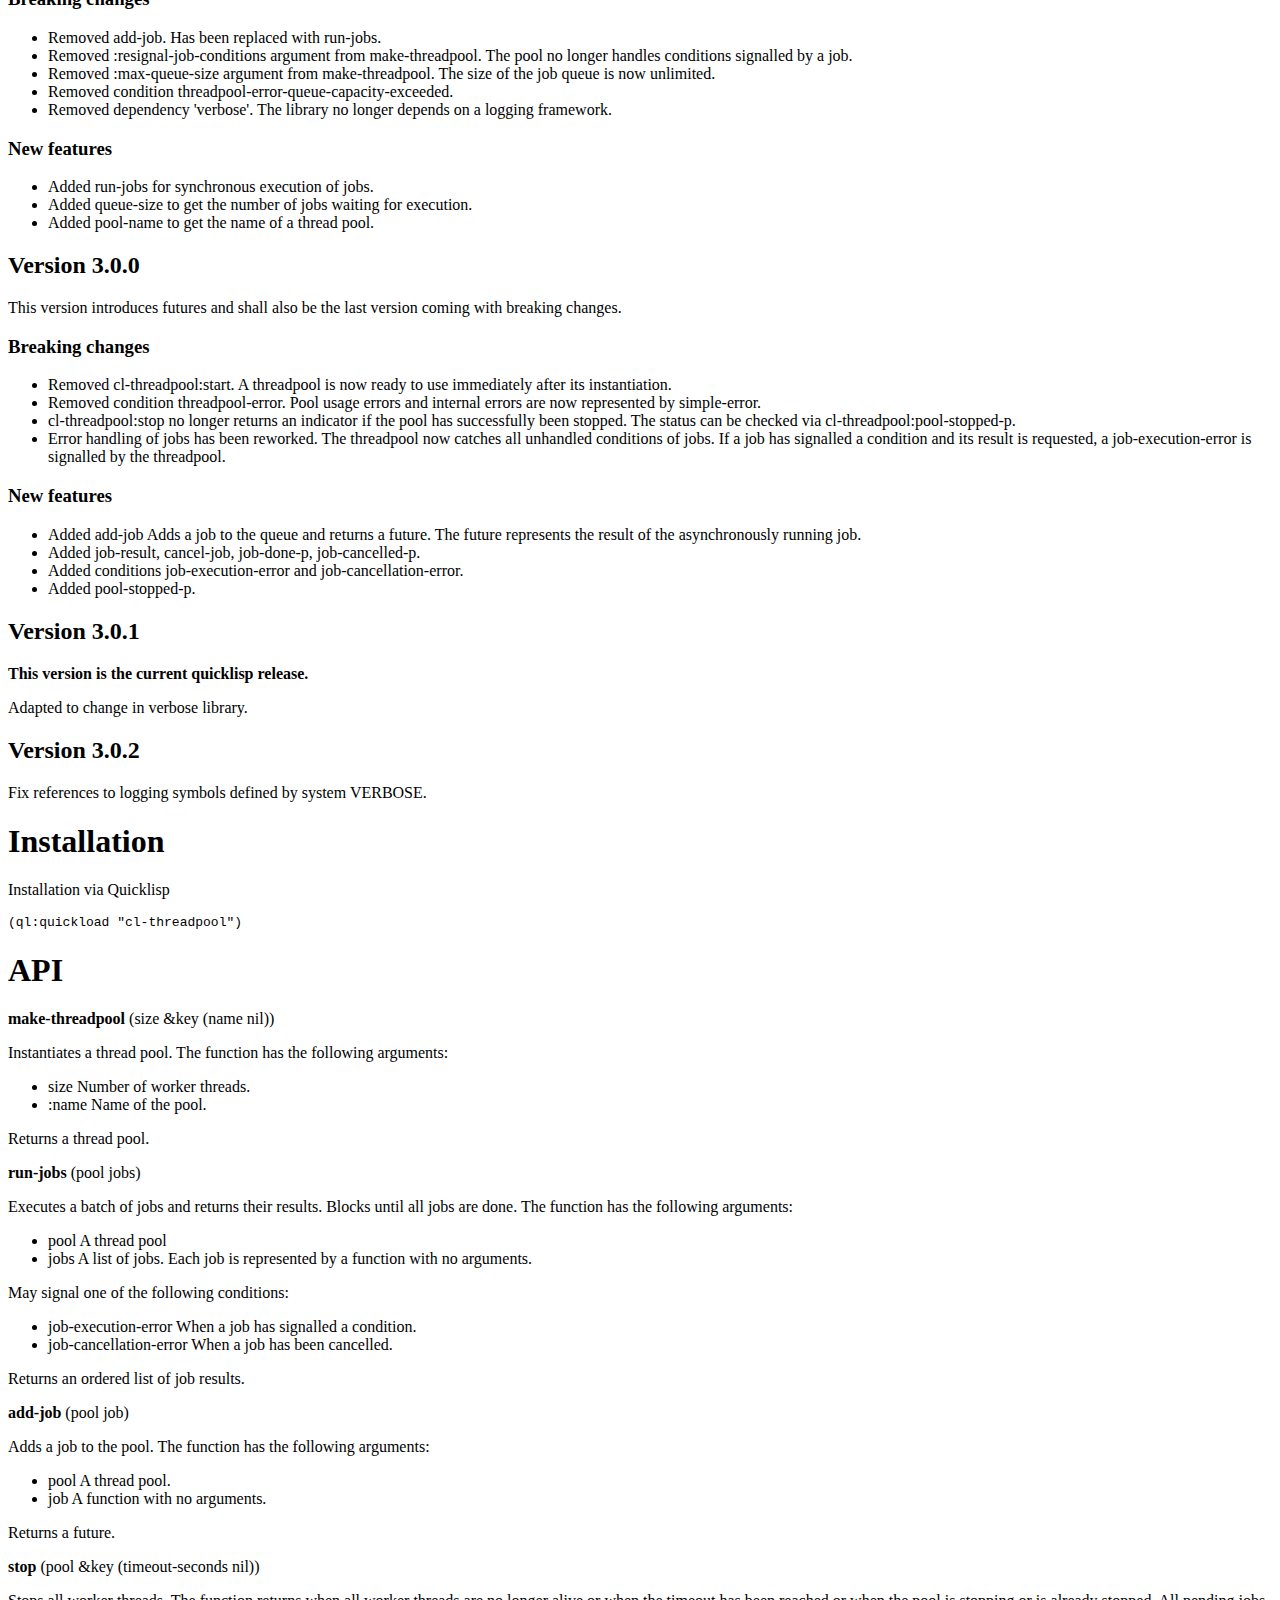
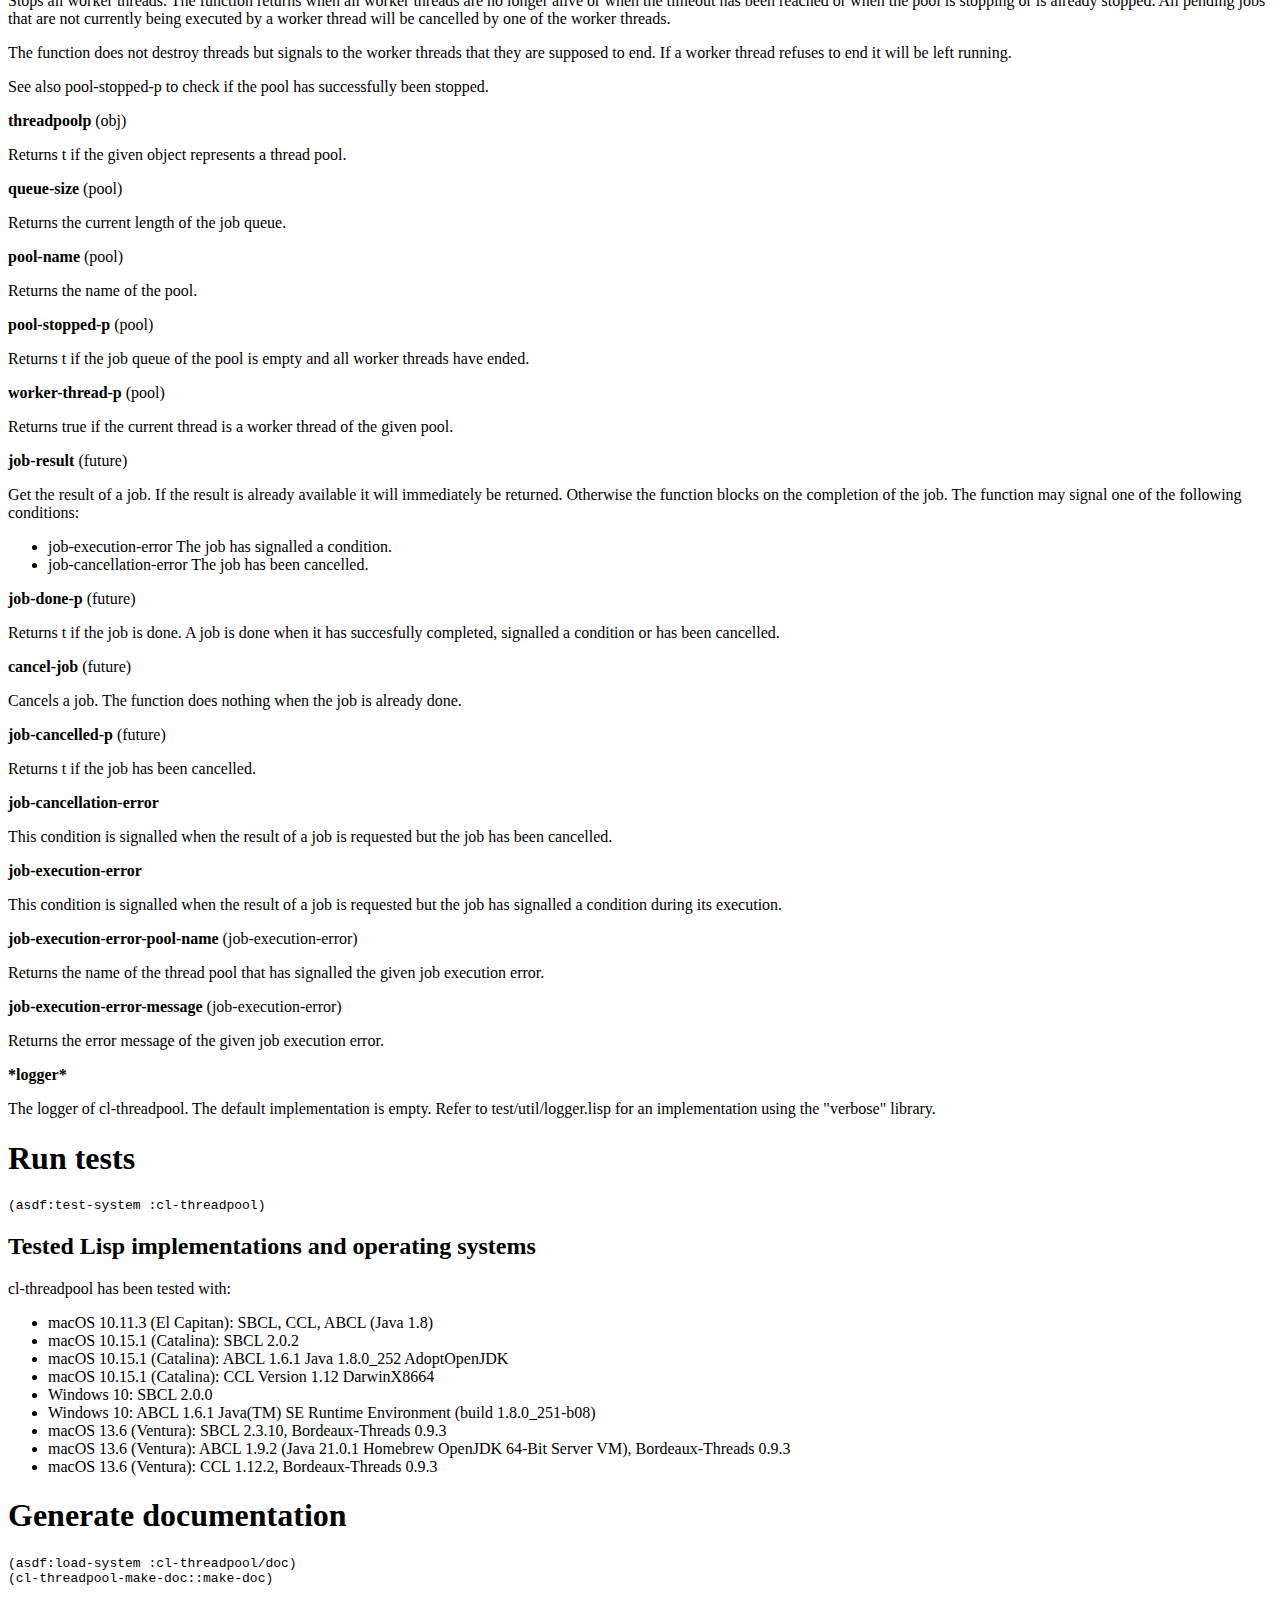
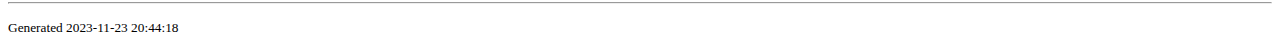
==== commit de01954d: "Updated documentation" ====
--- a/docs/index.html
+++ b/docs/index.html
@@ -76,6 +76,7 @@
 <h3>Breaking changes</h3><ul><li>Removed cl-threadpool:start. A threadpool is now ready to use immediately after its instantiation.</li><li>Removed condition threadpool-error. Pool usage errors and internal errors are now	represented by simple-error.</li><li>cl-threadpool:stop no longer returns an indicator if the pool has successfully been stopped. The status can be checked via cl-threadpool:pool-stopped-p.</li><li>Error handling of jobs has been reworked. The threadpool now catches all unhandled conditions of jobs. If a job has signalled a condition and its result is requested, a job-execution-error is signalled by the threadpool.</li></ul>
 <h3>New features</h3><ul><li>Added add-job Adds a job to the queue and returns a future. The future represents the result of the asynchronously running job.</li><li>Added job-result, cancel-job, job-done-p, job-cancelled-p.</li><li>Added conditions job-execution-error and job-cancellation-error.</li><li>Added pool-stopped-p.</li></ul>
 <h2>Version 3.0.1</h2><p><b>This version is the current quicklisp release.</b></p><p>Adapted to change in verbose library.</p>
+<h2>Version 3.0.2</h2><p>Fix references to logging symbols defined by system VERBOSE.</p>
 <h1 id="Installation">Installation</h1><p>Installation via Quicklisp</p>
 <pre><code>(ql:quickload "cl-threadpool")</code></pre>
 <h1 id="API">API</h1><b>make-threadpool</b>&nbsp;(size &key (name nil))<p>Instantiates a thread pool. The function has the following arguments:
@@ -119,13 +120,16 @@
 <h1 id="Run tests">Run tests</h1><pre><code>(asdf:test-system :cl-threadpool)</code></pre>
 <h2>Tested Lisp implementations and operating systems</h2><p>cl-threadpool has been tested with:</p>
 <ul>
-    <li>MacOS 10.11.3 (El Capitan):&nbsp;SBCL, CCL, ABCL (Java 1.8)</li>
-    <li>MacOS 10.15.1 (Catalina):&nbsp;SBCL 2.0.2</li>
-    <li>MacOS 10.15.1 (Catalina):&nbsp;ABCL 1.6.1 Java 1.8.0_252 AdoptOpenJDK</li>
-    <li>MacOS 10.15.1 (Catalina):&nbsp;CCL Version 1.12 DarwinX8664</li>
-    <li>Windows 10:&nbsp;SBCL 2.0.0</li>
-    <li>Windows 10:&nbsp;ABCL 1.6.1 Java(TM) SE Runtime Environment (build 1.8.0_251-b08)</li>
+    <li>macOS 10.11.3 (El Capitan): SBCL, CCL, ABCL (Java 1.8)</li>
+    <li>macOS 10.15.1 (Catalina): SBCL 2.0.2</li>
+    <li>macOS 10.15.1 (Catalina): ABCL 1.6.1 Java 1.8.0_252 AdoptOpenJDK</li>
+    <li>macOS 10.15.1 (Catalina): CCL Version 1.12 DarwinX8664</li>
+    <li>Windows 10: SBCL 2.0.0</li>
+    <li>Windows 10: ABCL 1.6.1 Java(TM) SE Runtime Environment (build 1.8.0_251-b08)</li>
+    <li>macOS 13.6 (Ventura): SBCL 2.3.10, Bordeaux-Threads 0.9.3</li>
+    <li>macOS 13.6 (Ventura): ABCL 1.9.2 (Java 21.0.1 Homebrew OpenJDK 64-Bit Server VM), Bordeaux-Threads 0.9.3</li>
+    <li>macOS 13.6 (Ventura): CCL 1.12.2, Bordeaux-Threads 0.9.3</li>
 </ul>
 <h1 id="Generate documentation">Generate documentation</h1><p><pre><code>(asdf:load-system :cl-threadpool/doc)
 (cl-threadpool-make-doc::make-doc)</code></pre></p></section>
-<footer><hr/><p><small>Generated 2023-04-20  18:13:55</small></p></footer></body></html>+<footer><hr/><p><small>Generated 2023-11-23  20:44:18</small></p></footer></body></html>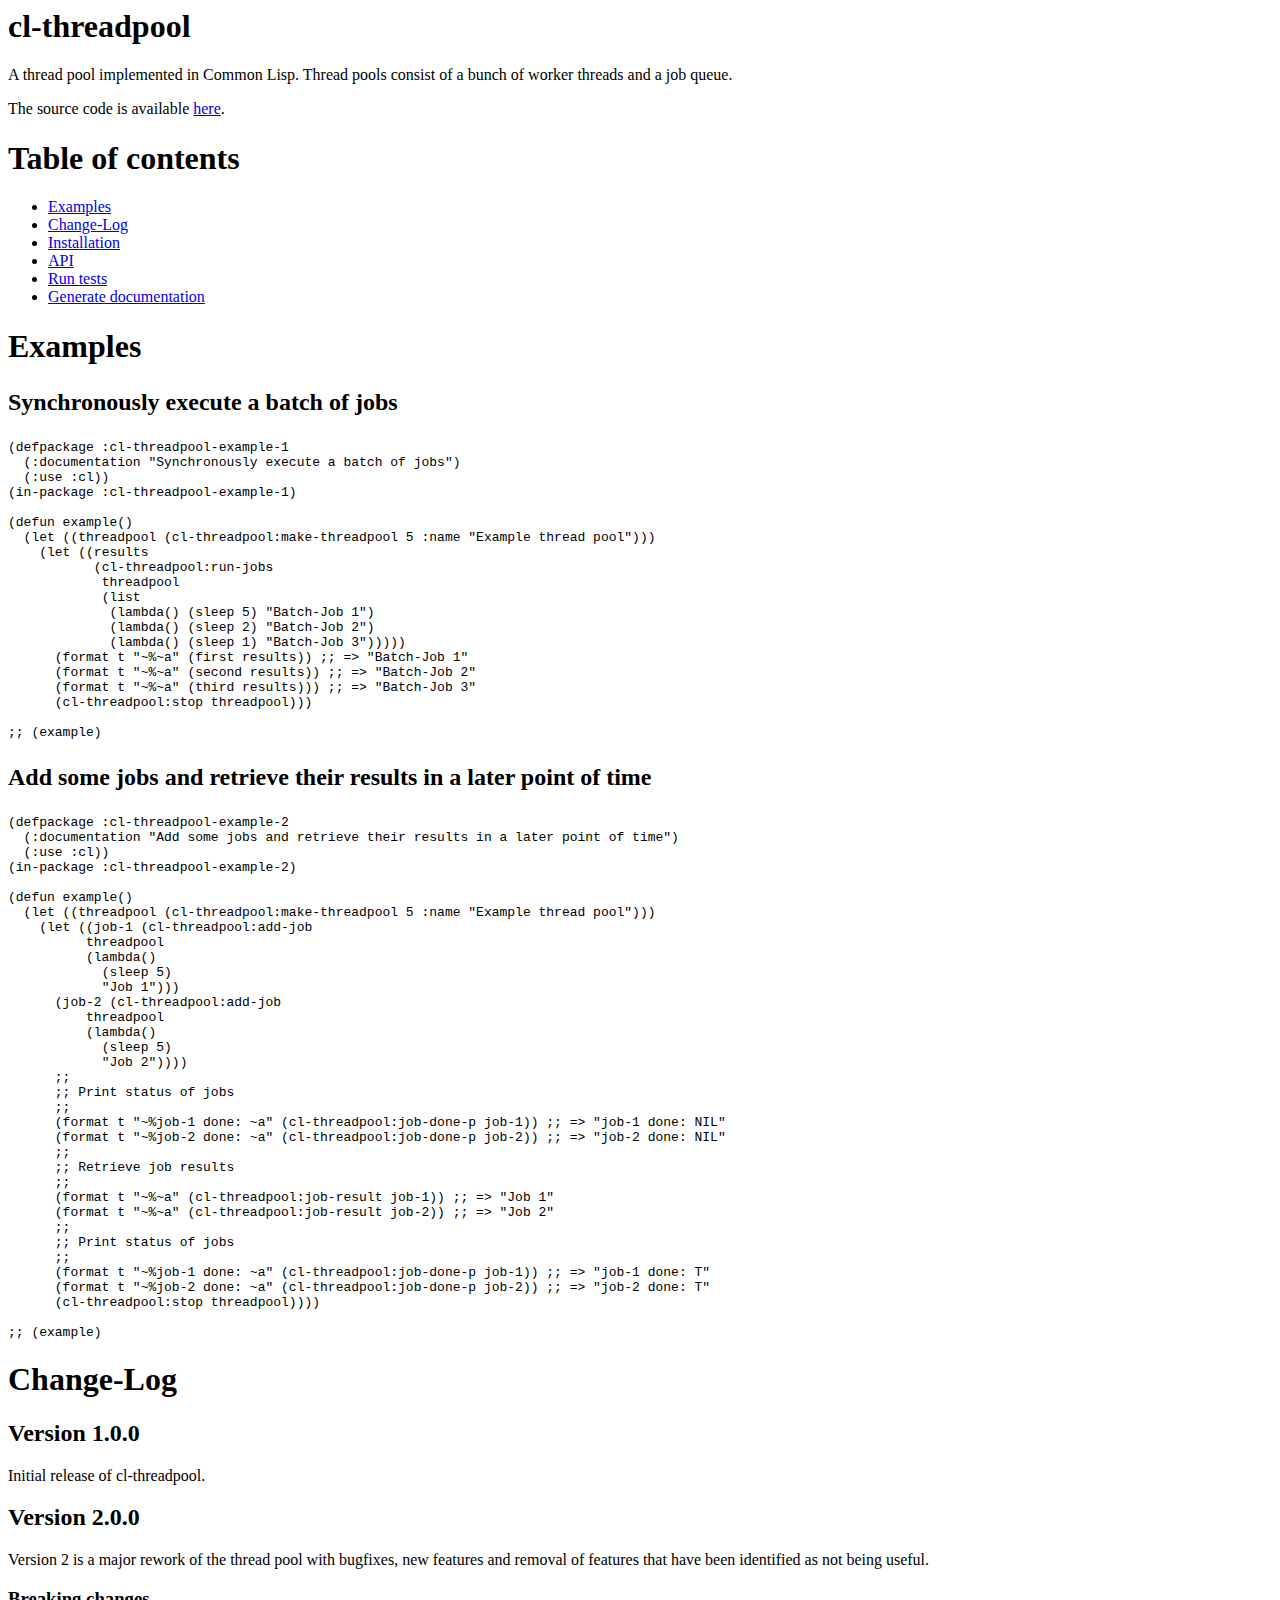
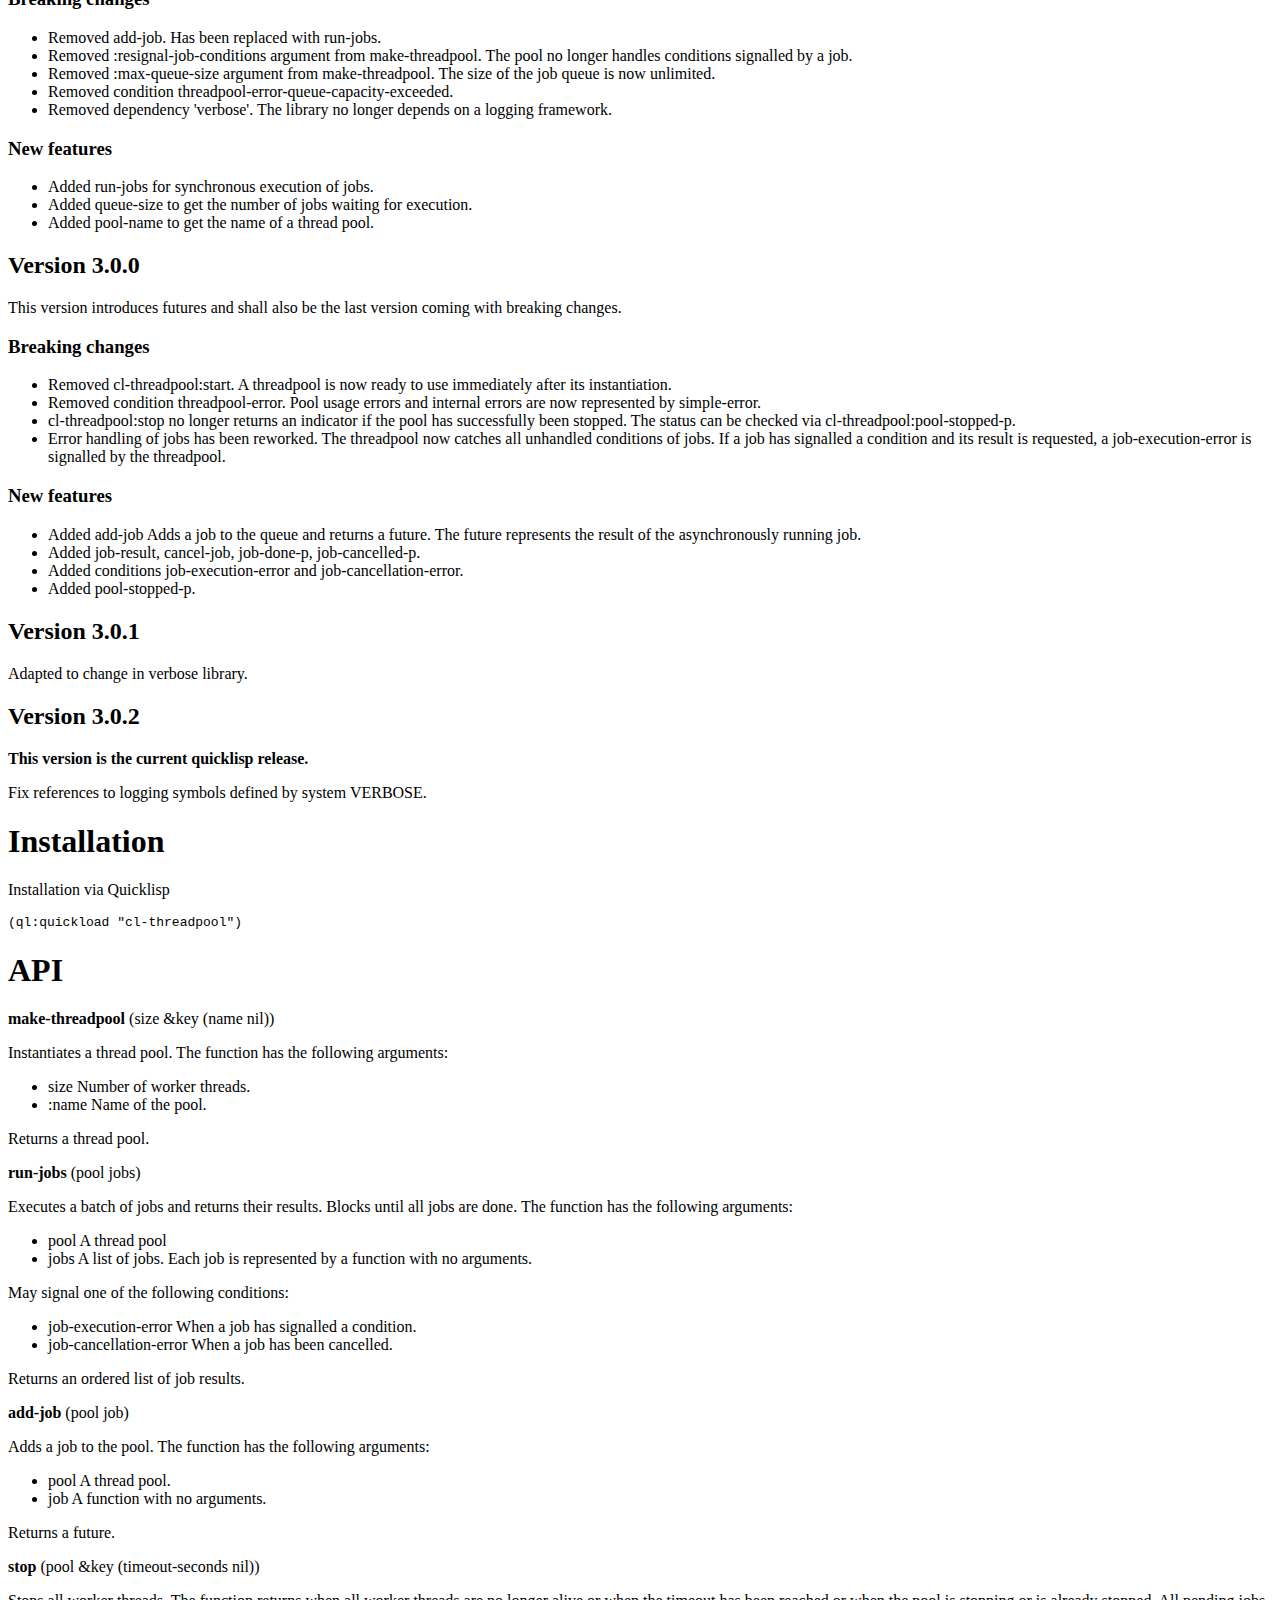
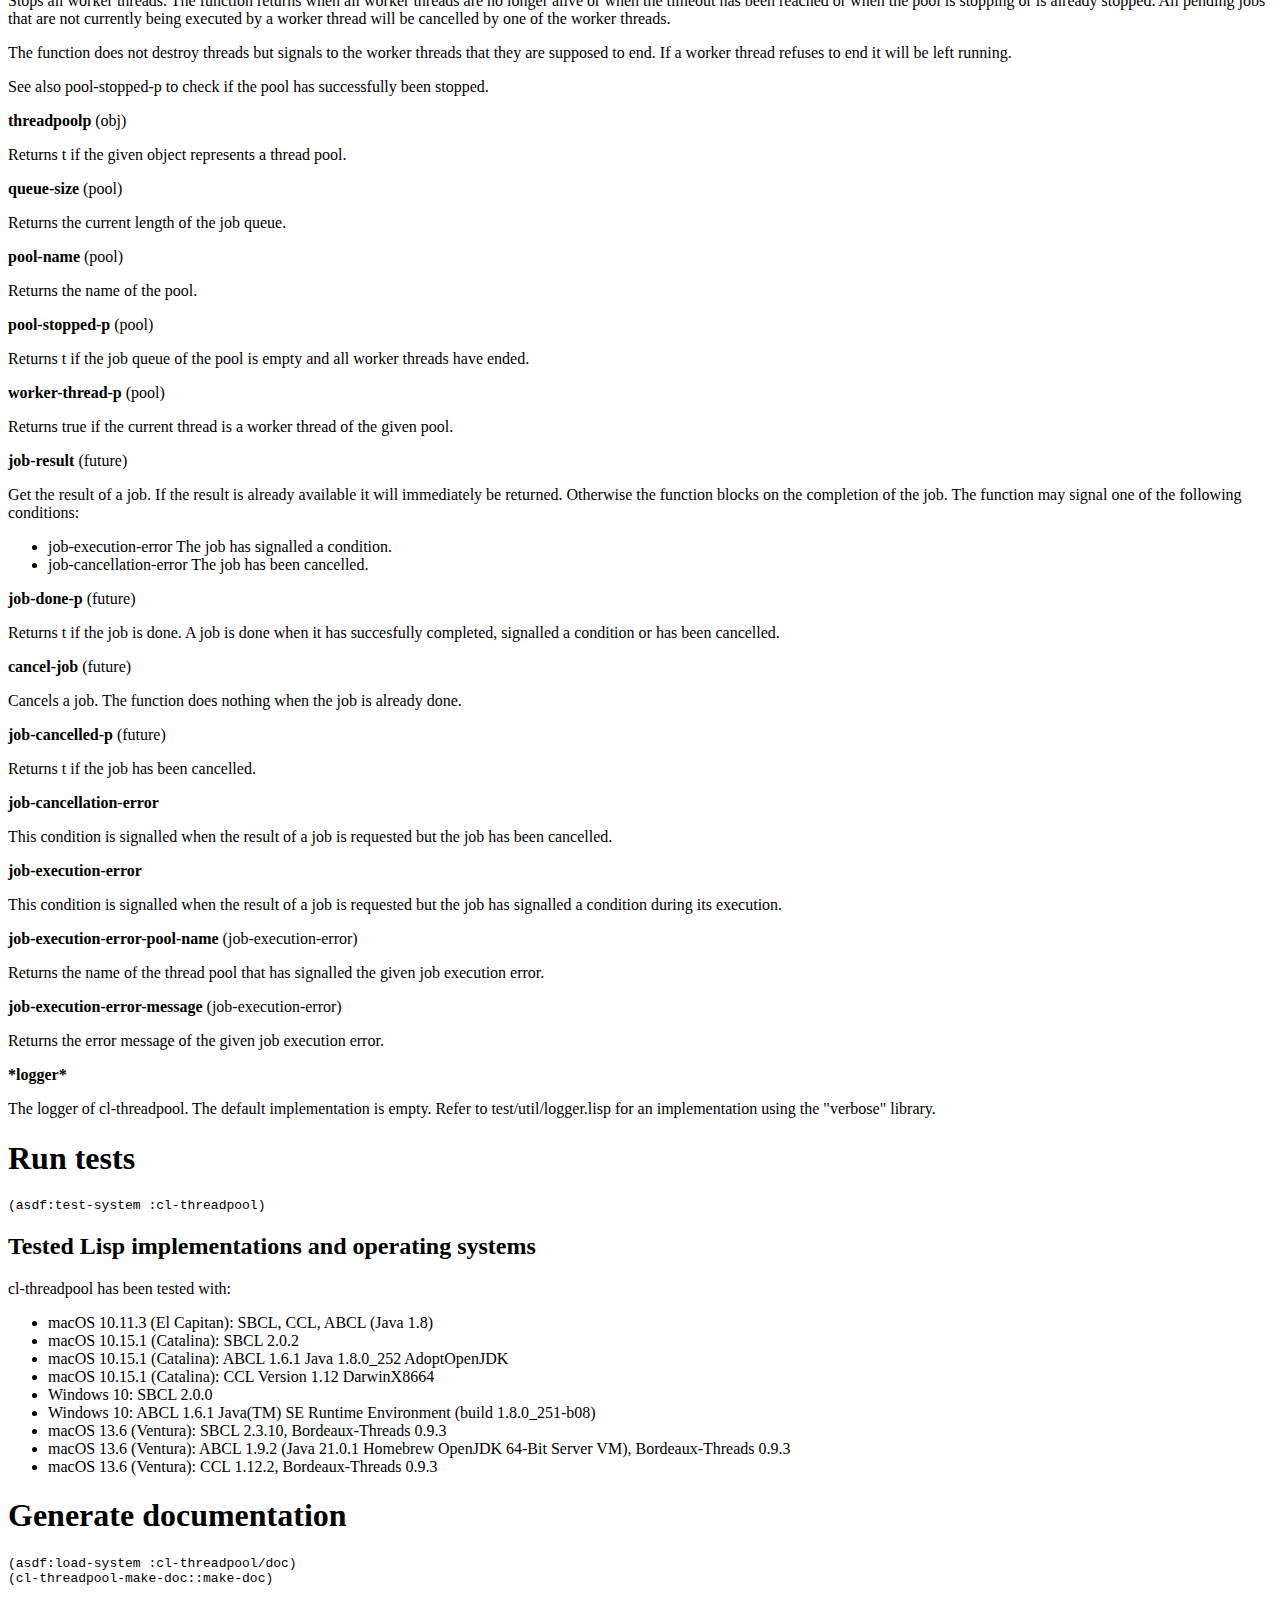
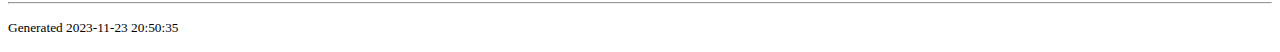
==== commit 7f86beae: "Updated documentation for next Quicklisp release" ====
--- a/docs/index.html
+++ b/docs/index.html
@@ -75,8 +75,8 @@
 <h2>Version 3.0.0</h2><p>This version introduces futures and shall also be the last version coming with breaking changes.</p>
 <h3>Breaking changes</h3><ul><li>Removed cl-threadpool:start. A threadpool is now ready to use immediately after its instantiation.</li><li>Removed condition threadpool-error. Pool usage errors and internal errors are now	represented by simple-error.</li><li>cl-threadpool:stop no longer returns an indicator if the pool has successfully been stopped. The status can be checked via cl-threadpool:pool-stopped-p.</li><li>Error handling of jobs has been reworked. The threadpool now catches all unhandled conditions of jobs. If a job has signalled a condition and its result is requested, a job-execution-error is signalled by the threadpool.</li></ul>
 <h3>New features</h3><ul><li>Added add-job Adds a job to the queue and returns a future. The future represents the result of the asynchronously running job.</li><li>Added job-result, cancel-job, job-done-p, job-cancelled-p.</li><li>Added conditions job-execution-error and job-cancellation-error.</li><li>Added pool-stopped-p.</li></ul>
-<h2>Version 3.0.1</h2><p><b>This version is the current quicklisp release.</b></p><p>Adapted to change in verbose library.</p>
-<h2>Version 3.0.2</h2><p>Fix references to logging symbols defined by system VERBOSE.</p>
+<h2>Version 3.0.1</h2><p>Adapted to change in verbose library.</p>
+<h2>Version 3.0.2</h2><p><b>This version is the current quicklisp release.</b></p><p>Fix references to logging symbols defined by system VERBOSE.</p>
 <h1 id="Installation">Installation</h1><p>Installation via Quicklisp</p>
 <pre><code>(ql:quickload "cl-threadpool")</code></pre>
 <h1 id="API">API</h1><b>make-threadpool</b>&nbsp;(size &key (name nil))<p>Instantiates a thread pool. The function has the following arguments:
@@ -132,4 +132,4 @@
 </ul>
 <h1 id="Generate documentation">Generate documentation</h1><p><pre><code>(asdf:load-system :cl-threadpool/doc)
 (cl-threadpool-make-doc::make-doc)</code></pre></p></section>
-<footer><hr/><p><small>Generated 2023-11-23  20:44:18</small></p></footer></body></html>+<footer><hr/><p><small>Generated 2023-11-23  20:50:35</small></p></footer></body></html>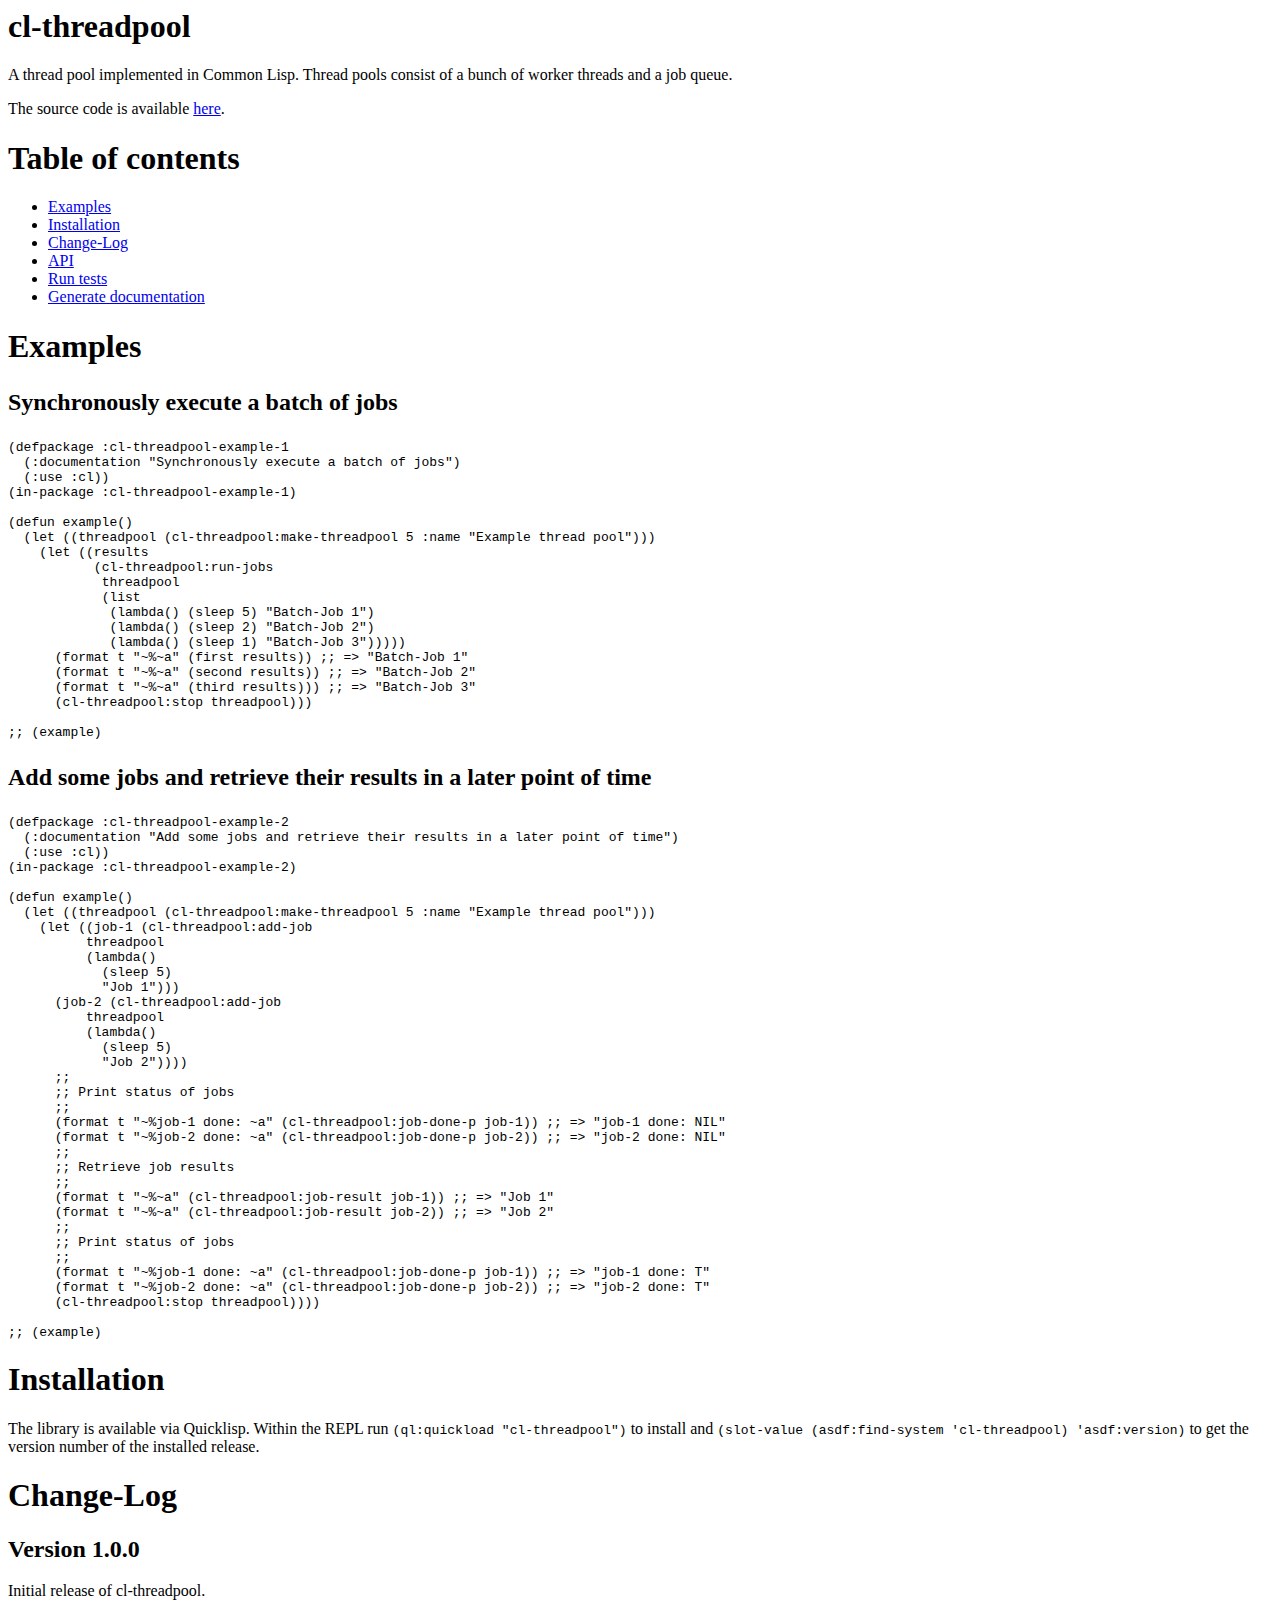
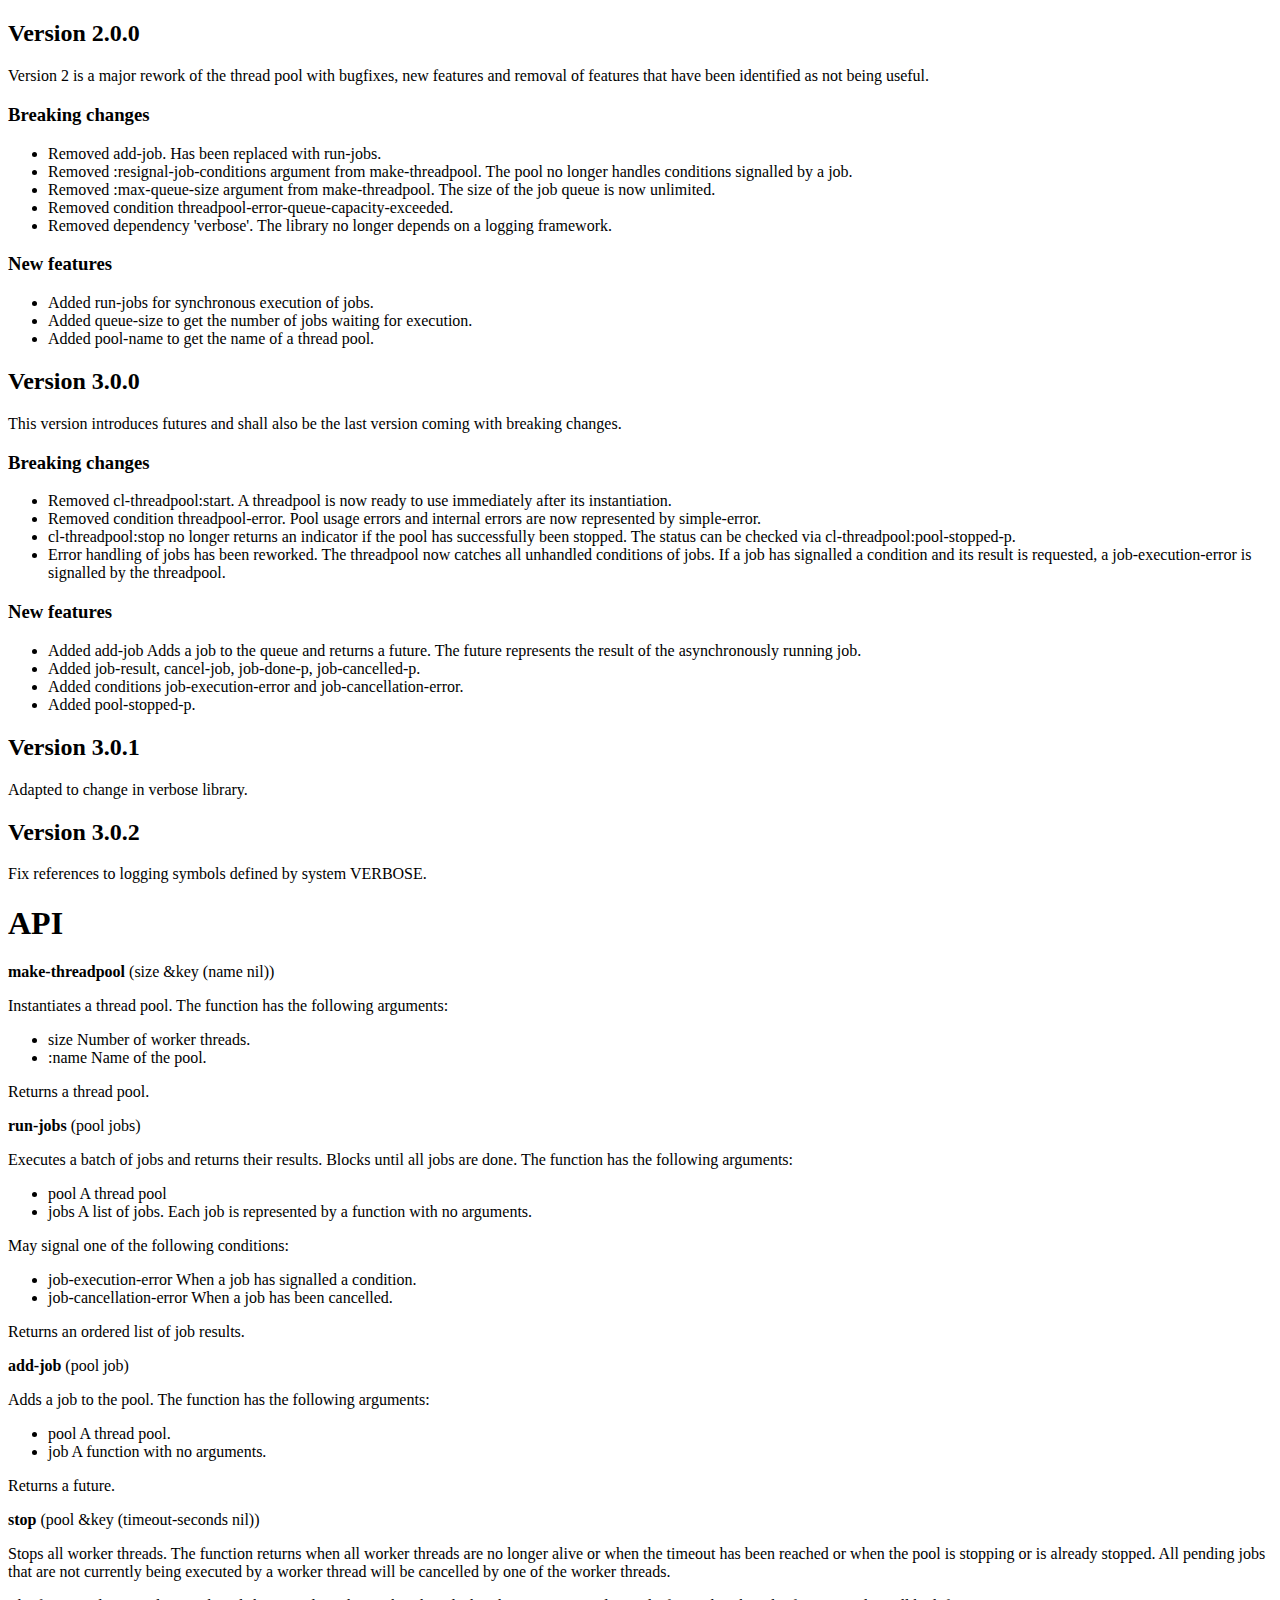
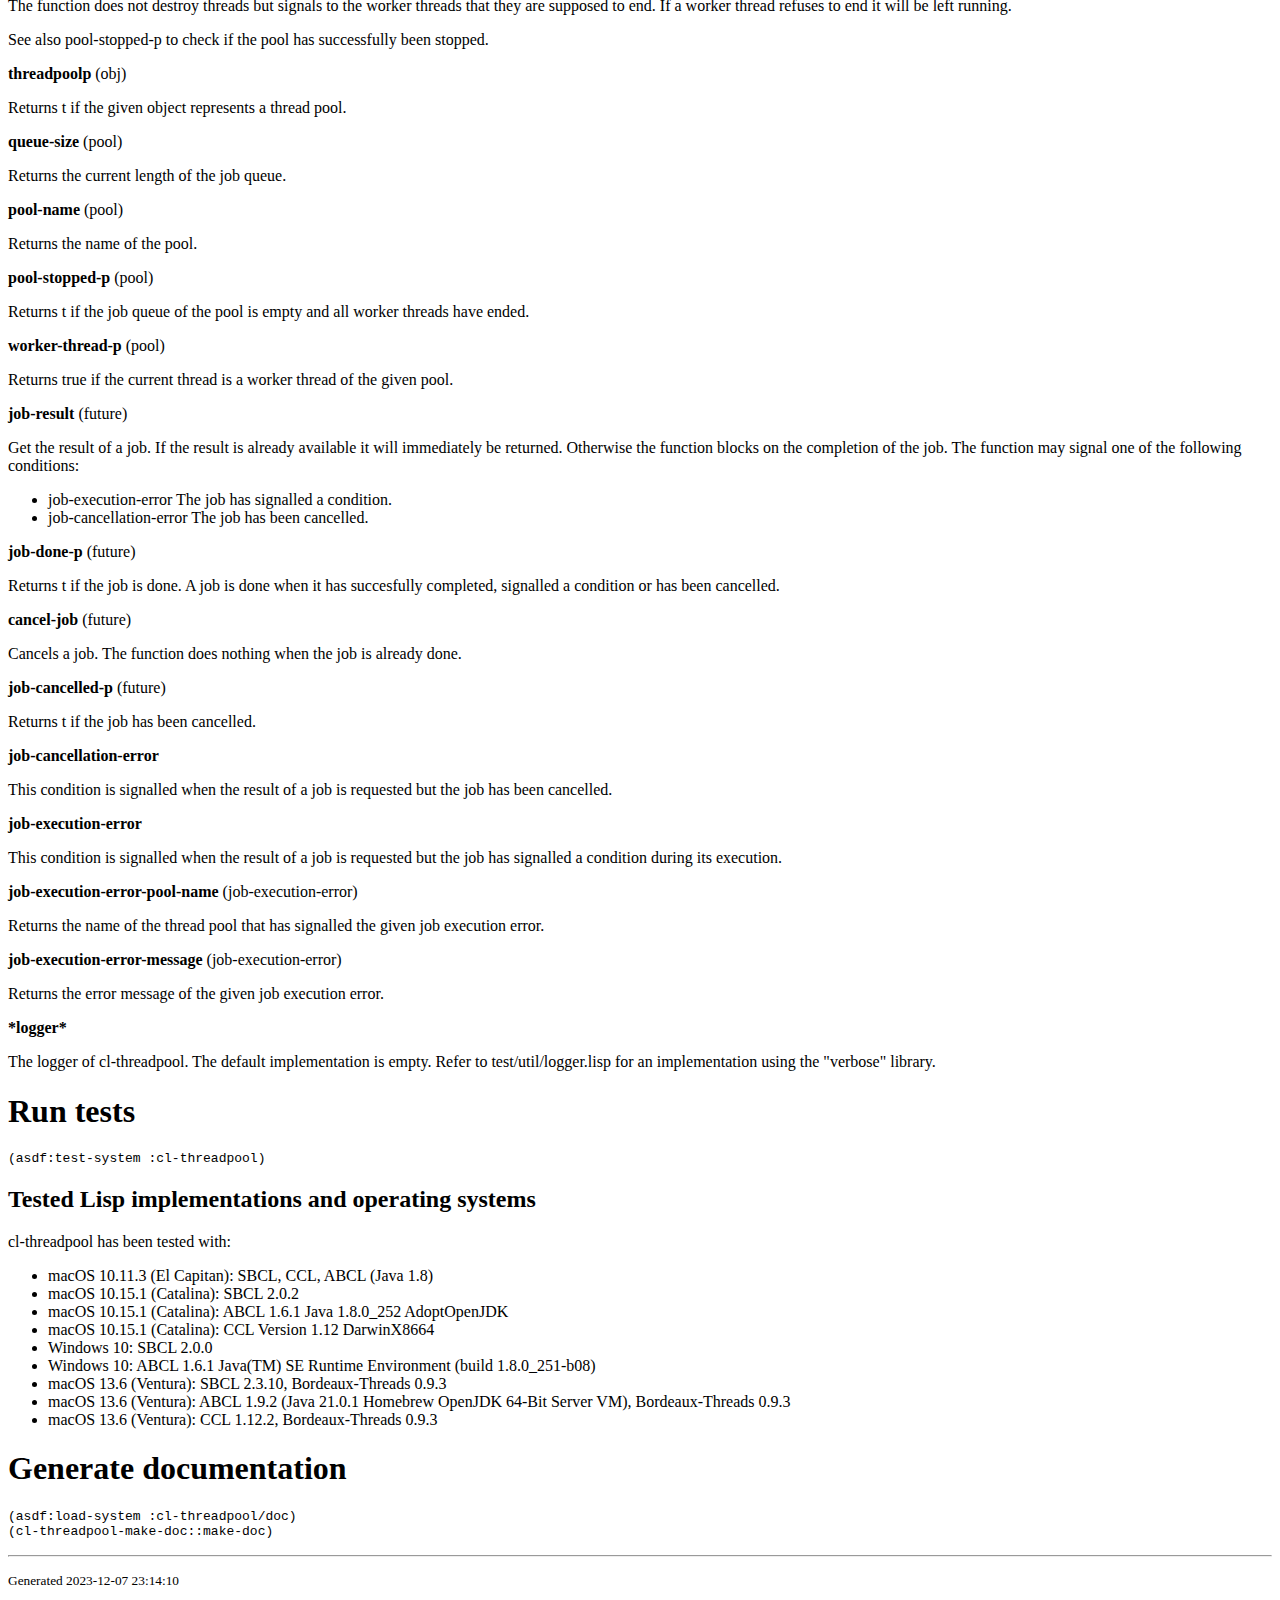
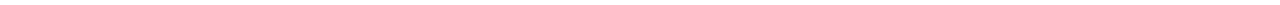
==== commit 6cc72000: "Documentation" ====
--- a/docs/index.html
+++ b/docs/index.html
@@ -5,8 +5,8 @@
 <h1>Table of contents</h1>
 <ul>
 <li><a href="#Examples">Examples</a></li>
+<li><a href="#Installation">Installation</a></li>
 <li><a href="#Change-Log">Change-Log</a></li>
-<li><a href="#Installation">Installation</a></li>
 <li><a href="#API">API</a></li>
 <li><a href="#Run tests">Run tests</a></li>
 <li><a href="#Generate documentation">Generate documentation</a></li></ul></nav>
@@ -67,6 +67,7 @@
       (cl-threadpool:stop threadpool))))
 
 ;; (example)</code></pre></p>
+<h1 id="Installation">Installation</h1>The library is available via Quicklisp. Within the REPL run <code>(ql:quickload "cl-threadpool")</code> to install and <code>(slot-value (asdf:find-system 'cl-threadpool) 'asdf:version)</code> to get the version number of the installed release.
 <h1 id="Change-Log">Change-Log</h1>
 <h2>Version 1.0.0</h2><p>Initial release of cl-threadpool.</p>
 <h2>Version 2.0.0</h2><p>Version 2 is a major rework of the thread pool with bugfixes, new features and removal of features that have been identified as not being useful.</p>
@@ -76,9 +77,7 @@
 <h3>Breaking changes</h3><ul><li>Removed cl-threadpool:start. A threadpool is now ready to use immediately after its instantiation.</li><li>Removed condition threadpool-error. Pool usage errors and internal errors are now	represented by simple-error.</li><li>cl-threadpool:stop no longer returns an indicator if the pool has successfully been stopped. The status can be checked via cl-threadpool:pool-stopped-p.</li><li>Error handling of jobs has been reworked. The threadpool now catches all unhandled conditions of jobs. If a job has signalled a condition and its result is requested, a job-execution-error is signalled by the threadpool.</li></ul>
 <h3>New features</h3><ul><li>Added add-job Adds a job to the queue and returns a future. The future represents the result of the asynchronously running job.</li><li>Added job-result, cancel-job, job-done-p, job-cancelled-p.</li><li>Added conditions job-execution-error and job-cancellation-error.</li><li>Added pool-stopped-p.</li></ul>
 <h2>Version 3.0.1</h2><p>Adapted to change in verbose library.</p>
-<h2>Version 3.0.2</h2><p><b>This version is the current quicklisp release.</b></p><p>Fix references to logging symbols defined by system VERBOSE.</p>
-<h1 id="Installation">Installation</h1><p>Installation via Quicklisp</p>
-<pre><code>(ql:quickload "cl-threadpool")</code></pre>
+<h2>Version 3.0.2</h2><p>Fix references to logging symbols defined by system VERBOSE.</p>
 <h1 id="API">API</h1><b>make-threadpool</b>&nbsp;(size &key (name nil))<p>Instantiates a thread pool. The function has the following arguments:
    <ul>
    <li>size Number of worker threads.</li>
@@ -132,4 +131,4 @@
 </ul>
 <h1 id="Generate documentation">Generate documentation</h1><p><pre><code>(asdf:load-system :cl-threadpool/doc)
 (cl-threadpool-make-doc::make-doc)</code></pre></p></section>
-<footer><hr/><p><small>Generated 2023-11-23  20:50:35</small></p></footer></body></html>+<footer><hr/><p><small>Generated 2023-12-07  23:14:10</small></p></footer></body></html>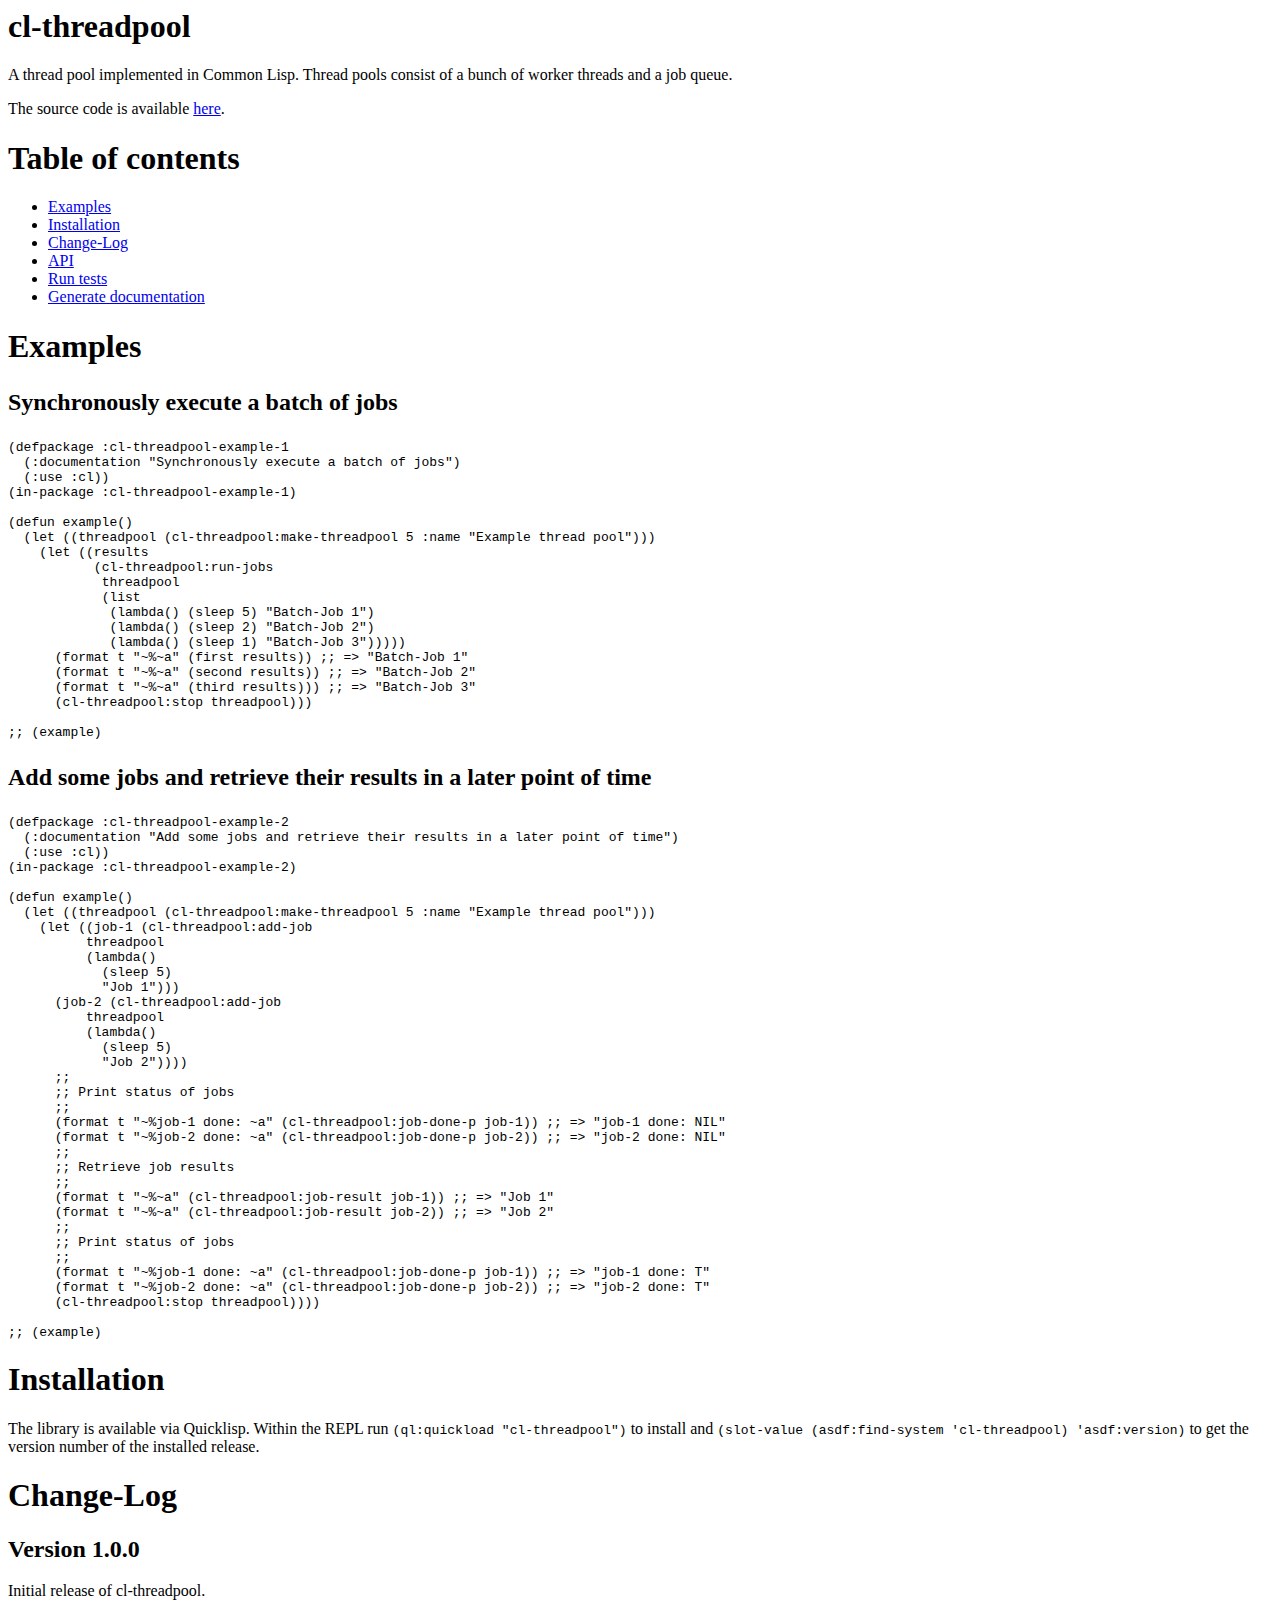
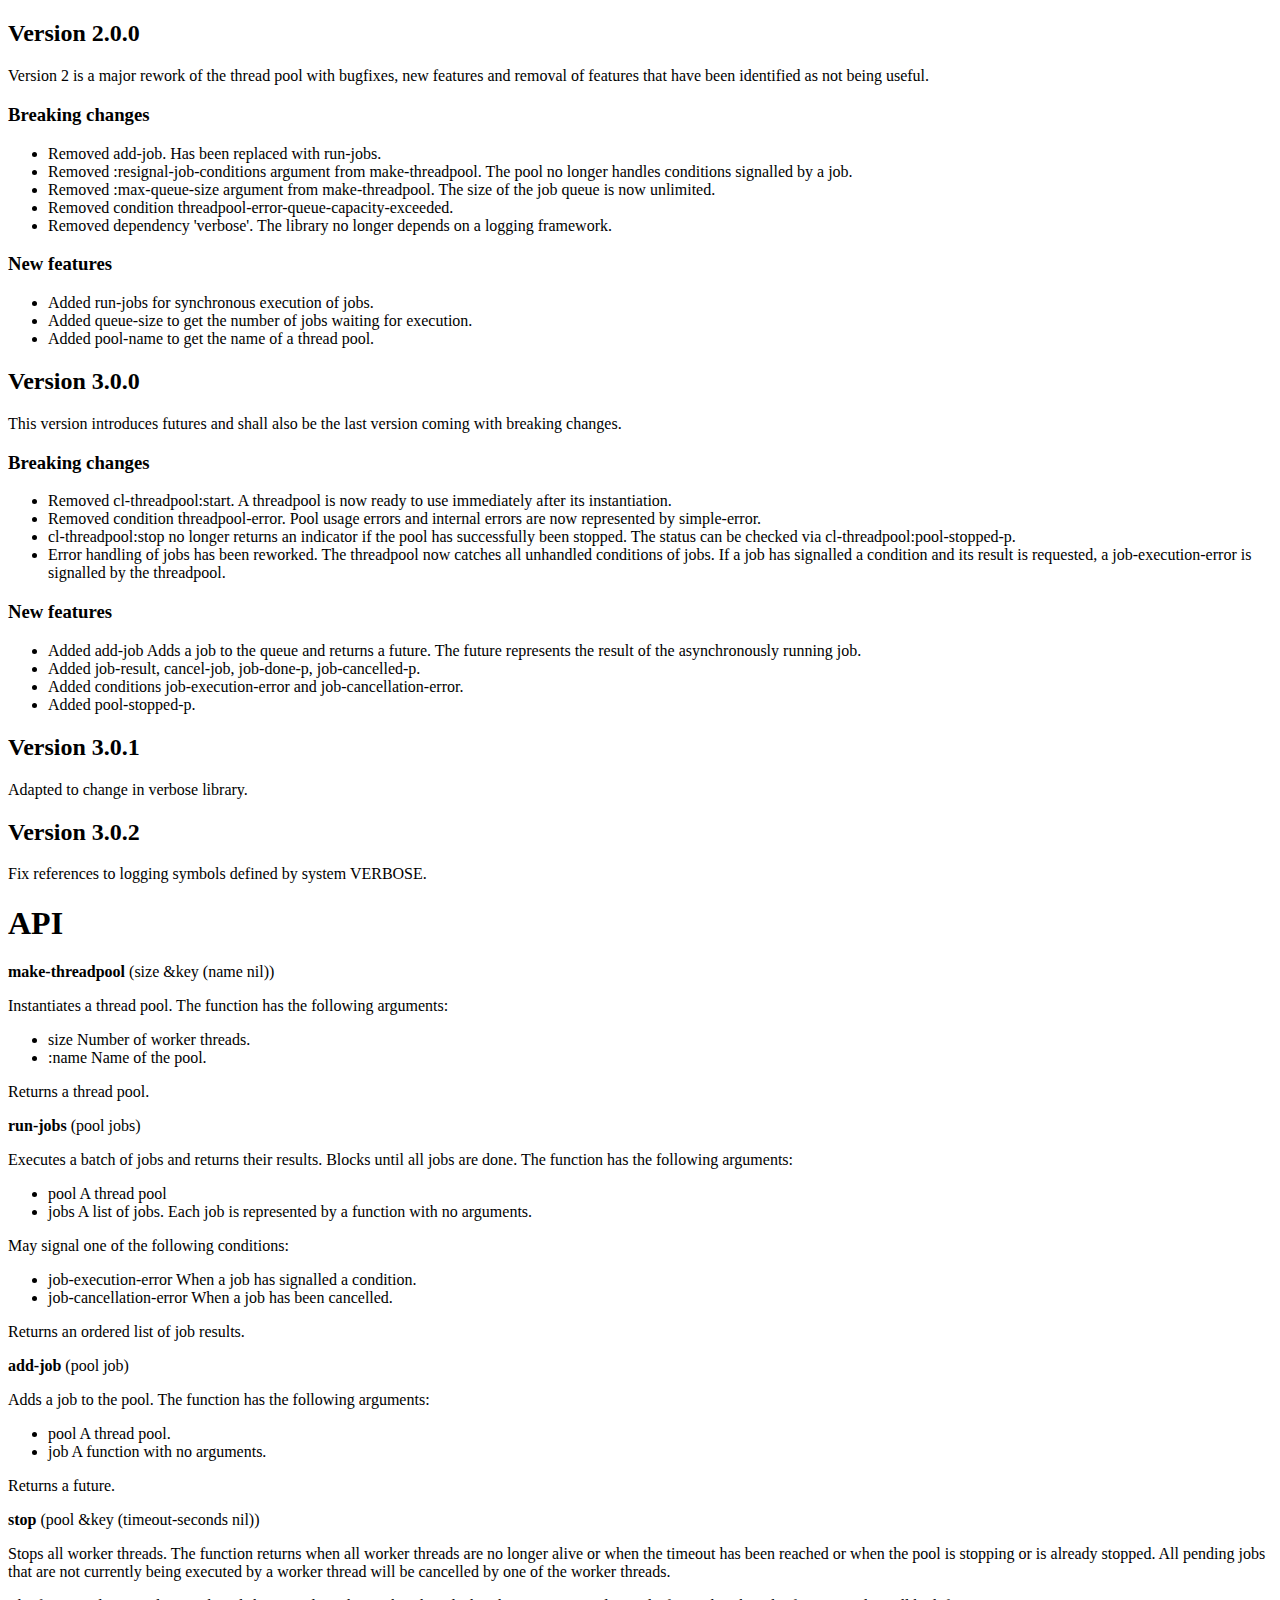
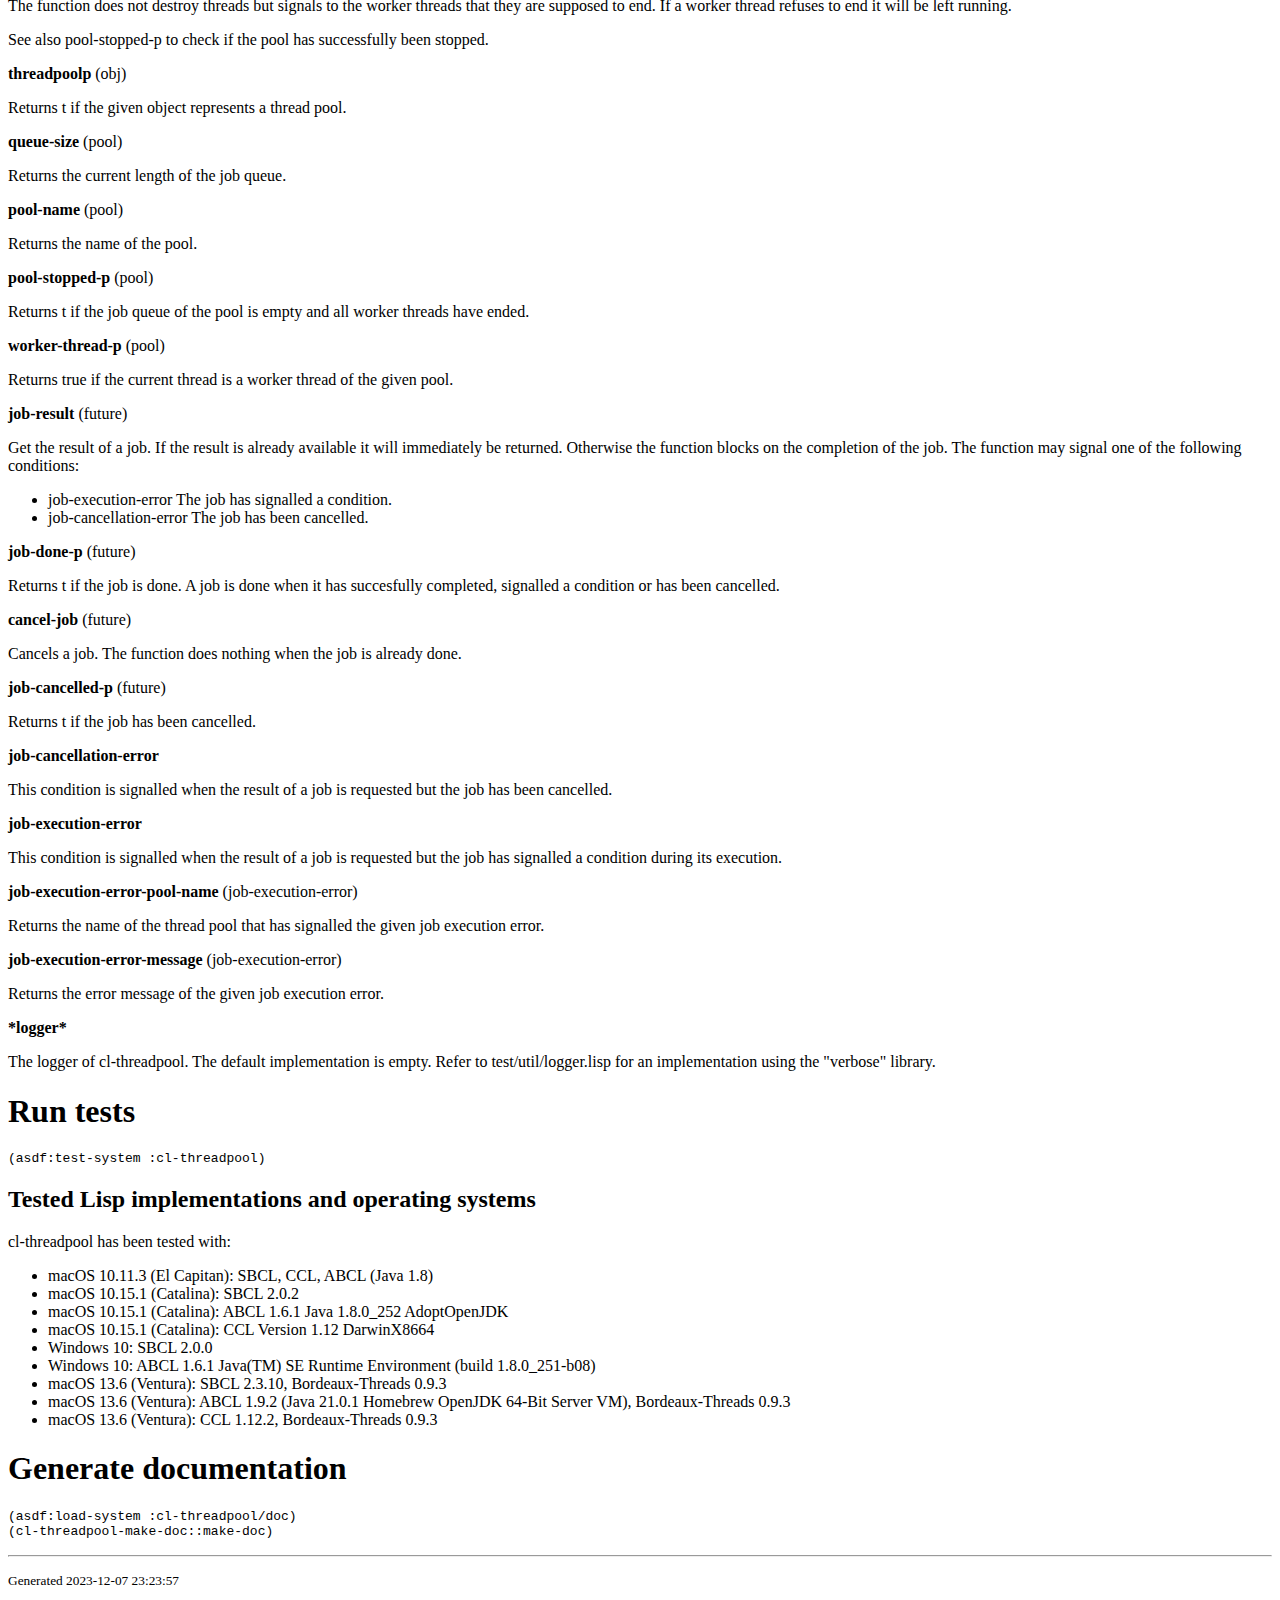
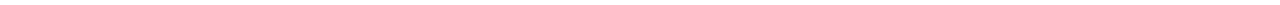
==== commit feda6ff9: "Merged master" ====
--- a/docs/index.html
+++ b/docs/index.html
@@ -131,4 +131,4 @@
 </ul>
 <h1 id="Generate documentation">Generate documentation</h1><p><pre><code>(asdf:load-system :cl-threadpool/doc)
 (cl-threadpool-make-doc::make-doc)</code></pre></p></section>
-<footer><hr/><p><small>Generated 2023-12-07  23:14:10</small></p></footer></body></html>+<footer><hr/><p><small>Generated 2023-12-07  23:23:57</small></p></footer></body></html>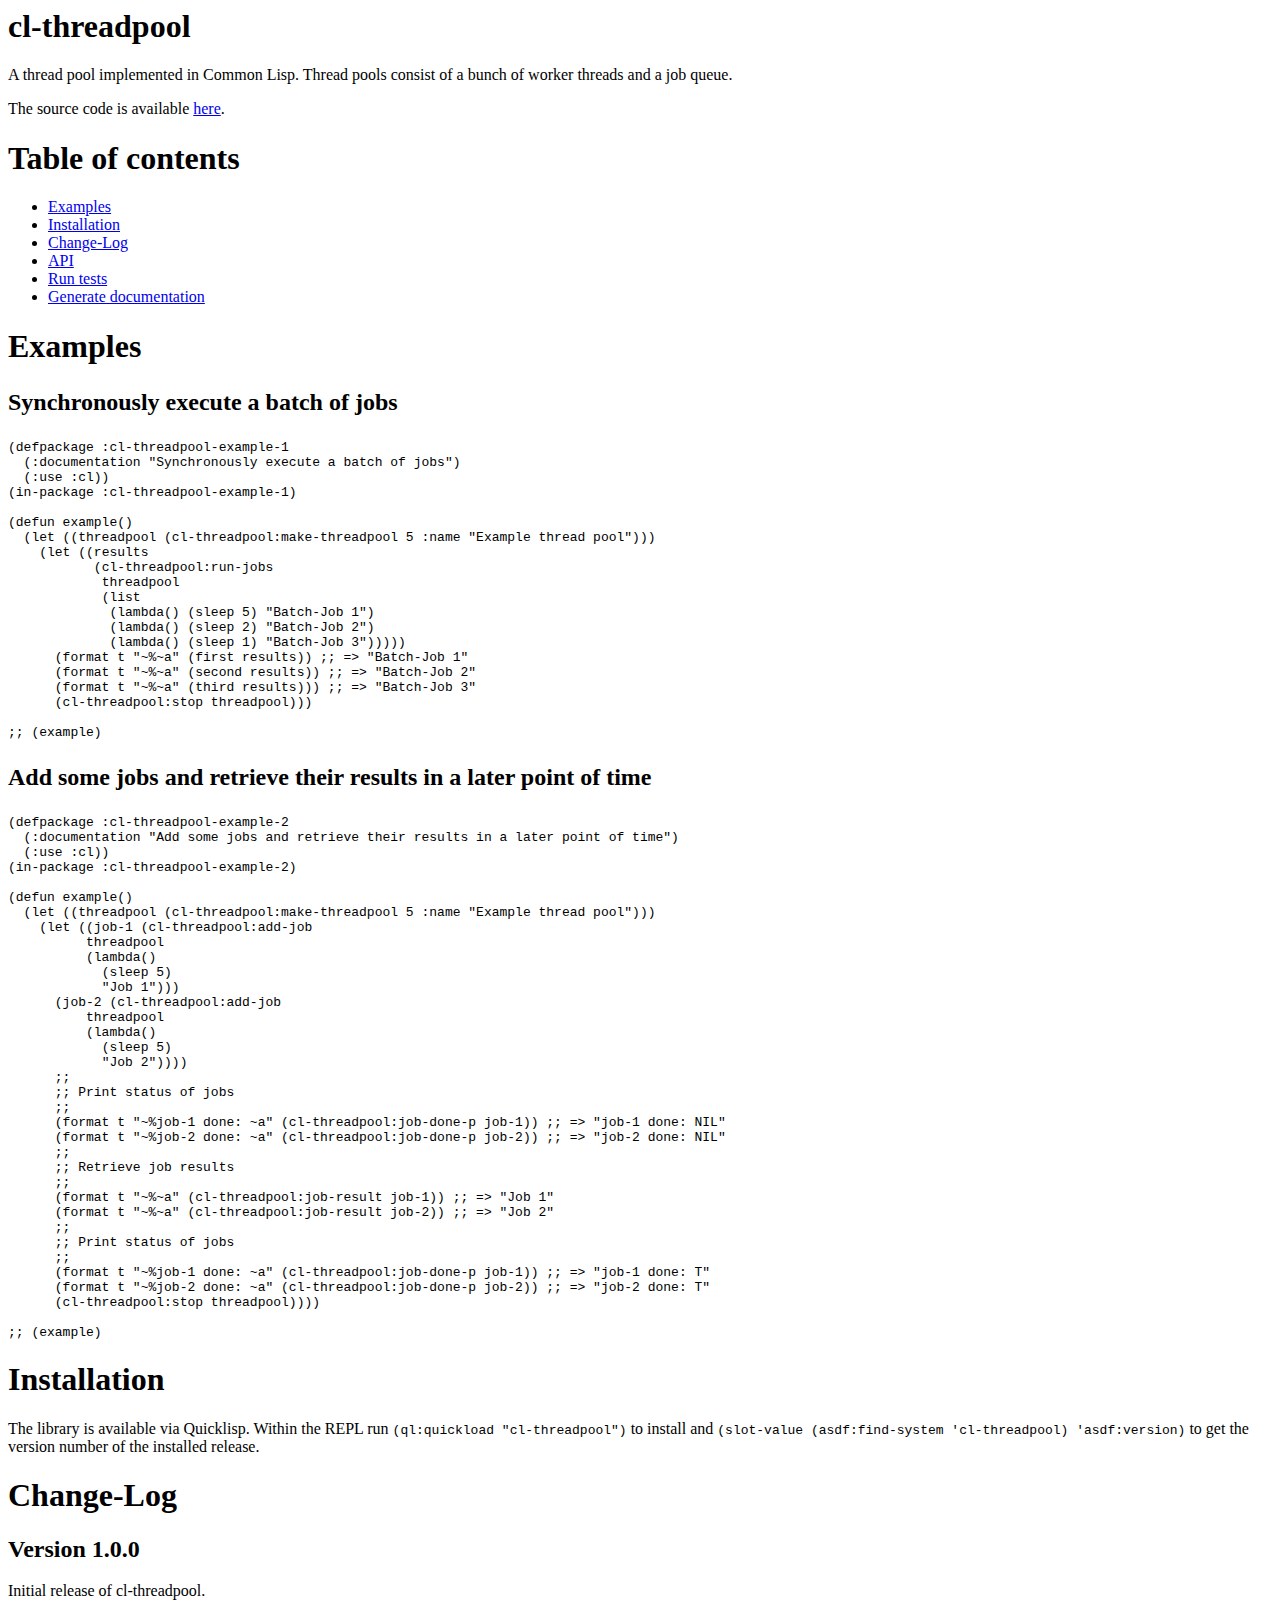
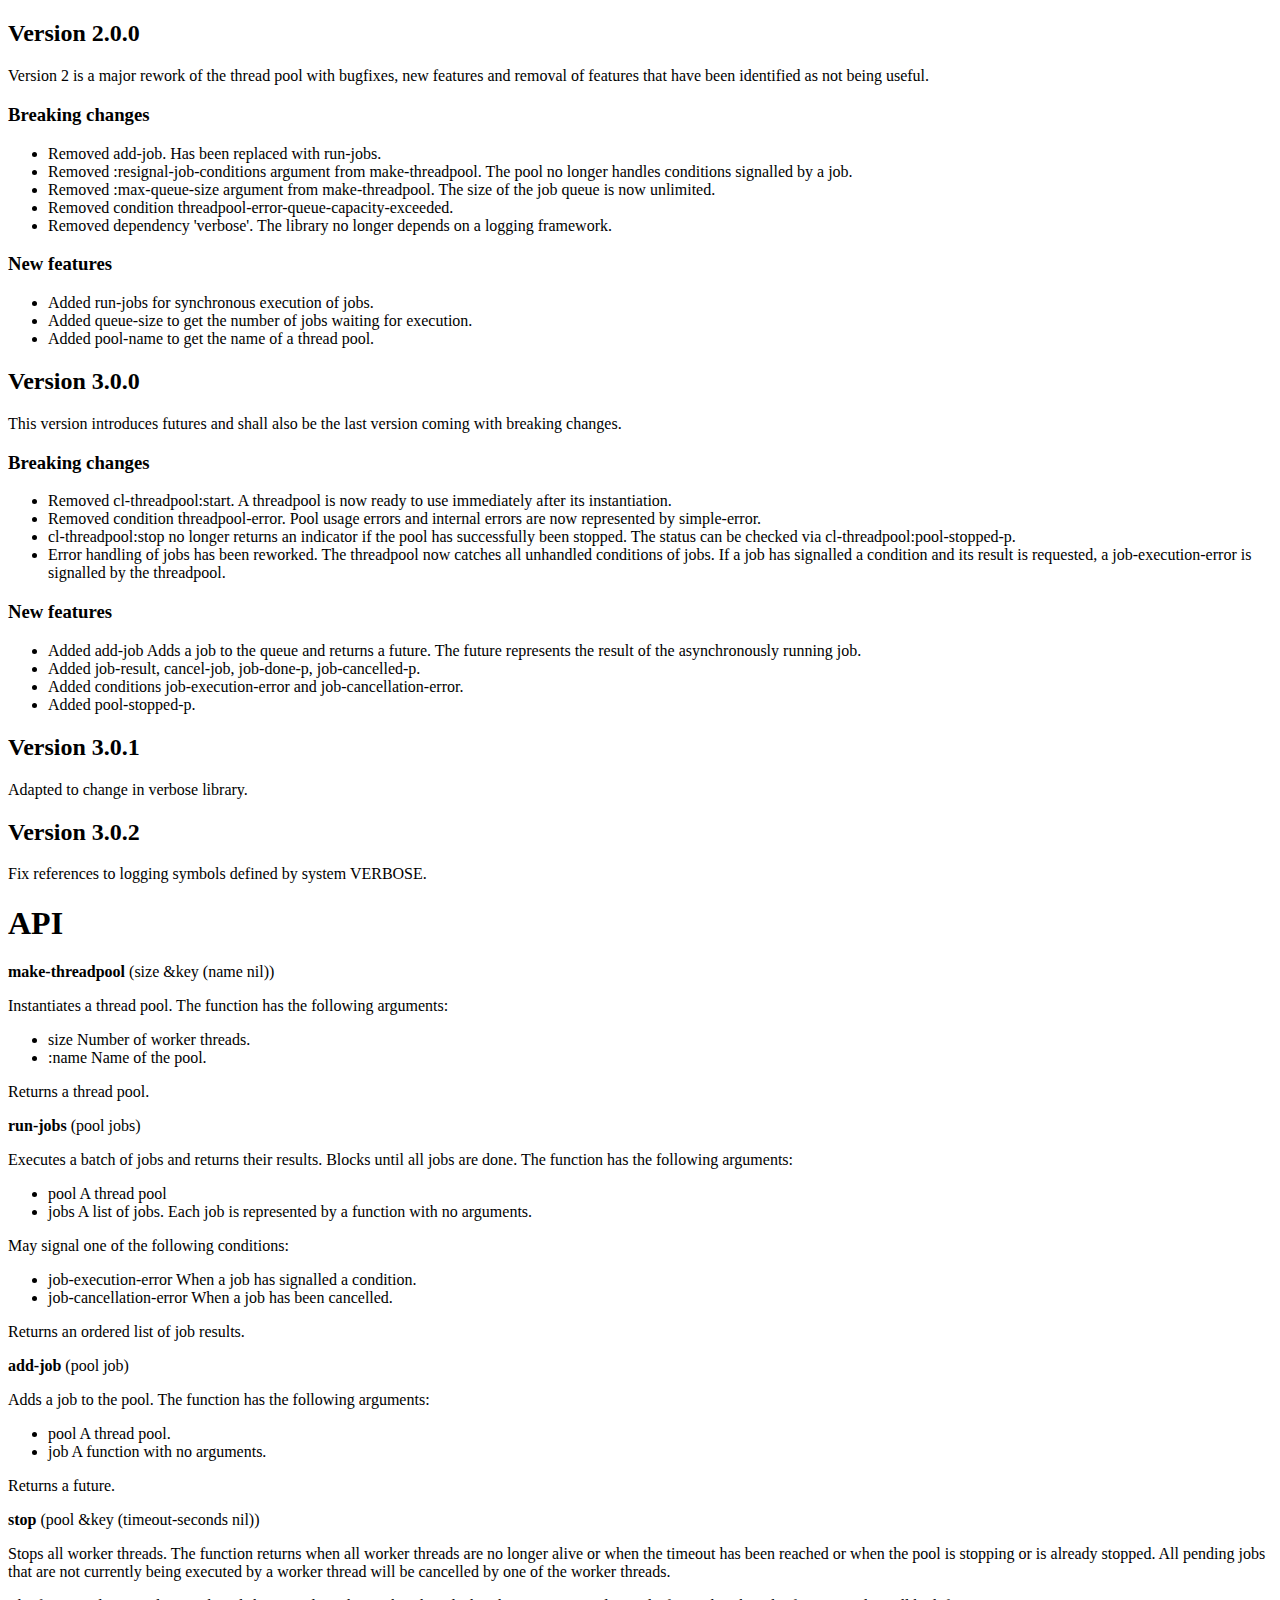
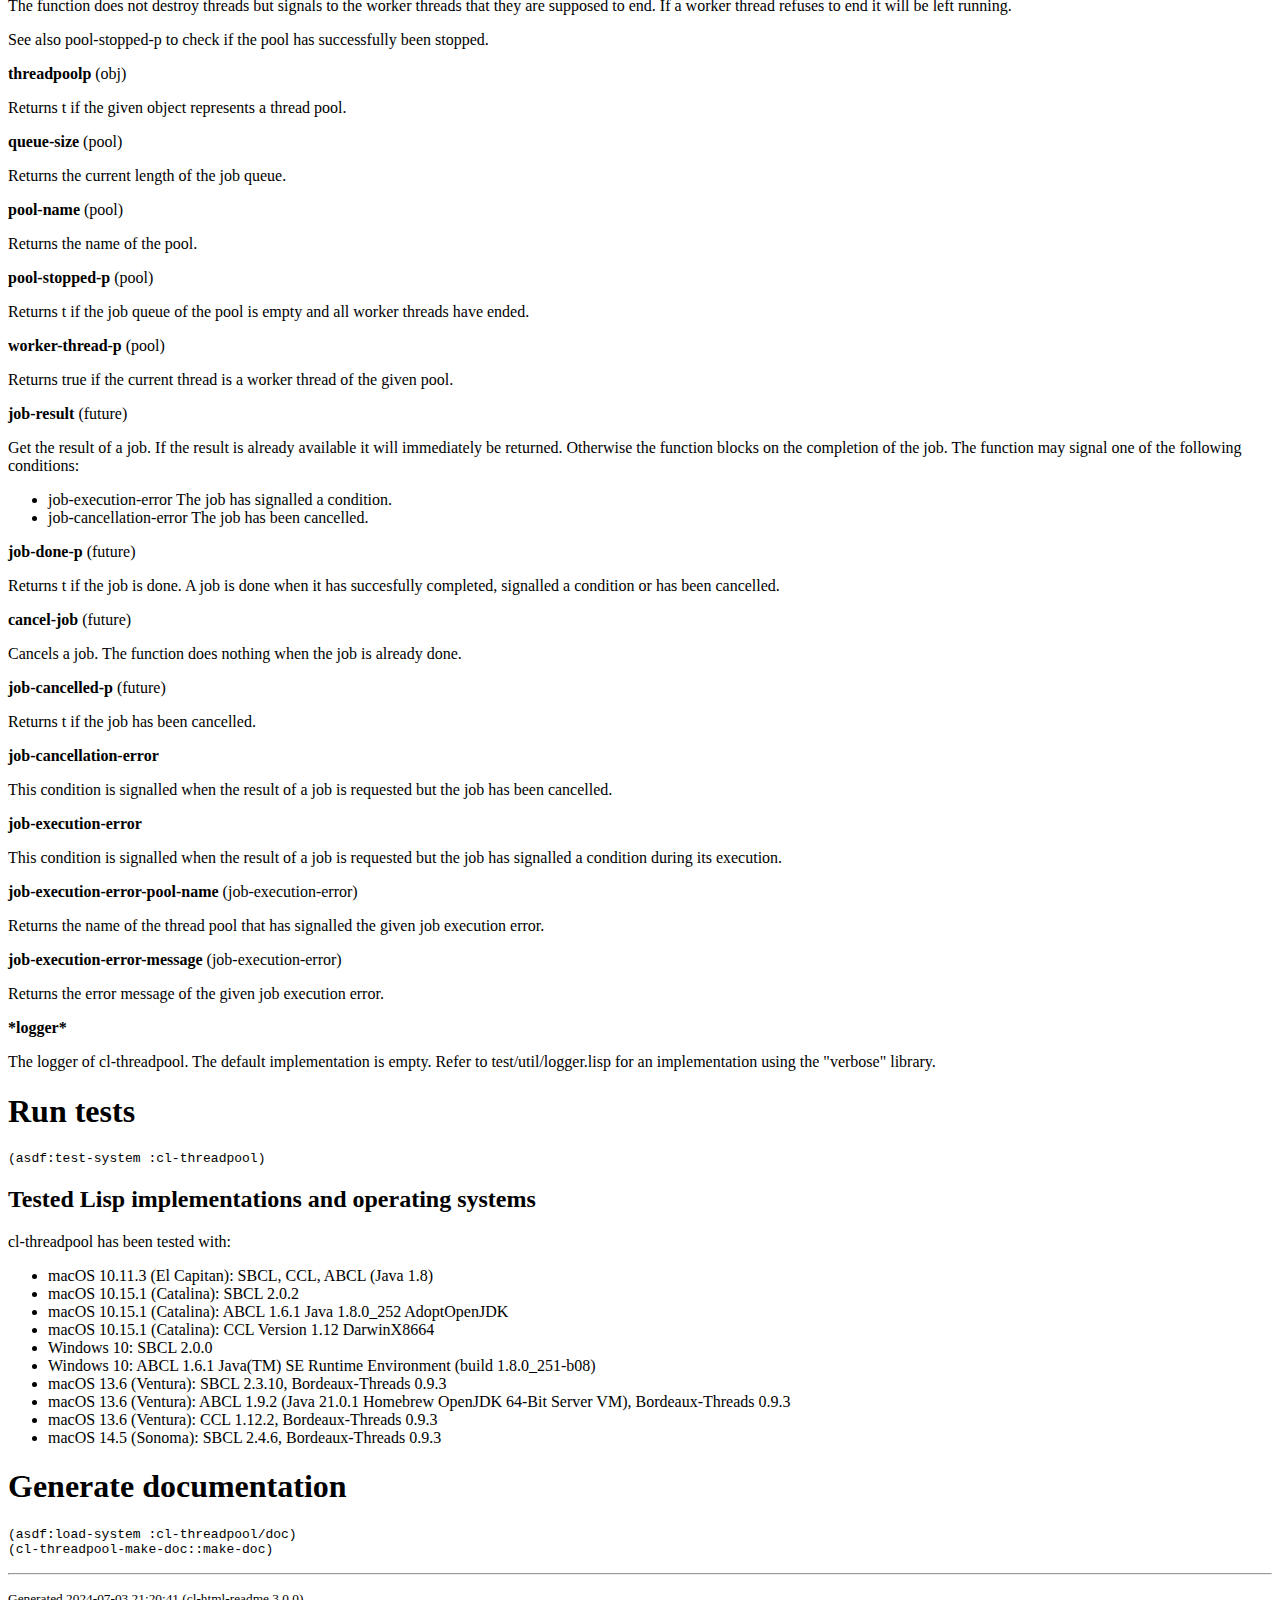
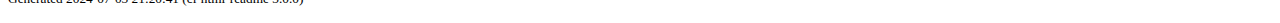
==== commit 9071da07: "Generated documentation with latest version of cl-html-readme" ====
--- a/docs/index.html
+++ b/docs/index.html
@@ -128,7 +128,8 @@
     <li>macOS 13.6 (Ventura): SBCL 2.3.10, Bordeaux-Threads 0.9.3</li>
     <li>macOS 13.6 (Ventura): ABCL 1.9.2 (Java 21.0.1 Homebrew OpenJDK 64-Bit Server VM), Bordeaux-Threads 0.9.3</li>
     <li>macOS 13.6 (Ventura): CCL 1.12.2, Bordeaux-Threads 0.9.3</li>
+    <li>macOS 14.5 (Sonoma): SBCL 2.4.6, Bordeaux-Threads 0.9.3</li>    
 </ul>
 <h1 id="Generate documentation">Generate documentation</h1><p><pre><code>(asdf:load-system :cl-threadpool/doc)
 (cl-threadpool-make-doc::make-doc)</code></pre></p></section>
-<footer><hr/><p><small>Generated 2023-12-07  23:23:57</small></p></footer></body></html>+<footer><hr/><p><small>Generated 2024-07-03  21:20:41 (cl-html-readme 3.0.0)</small></p></footer></body></html>